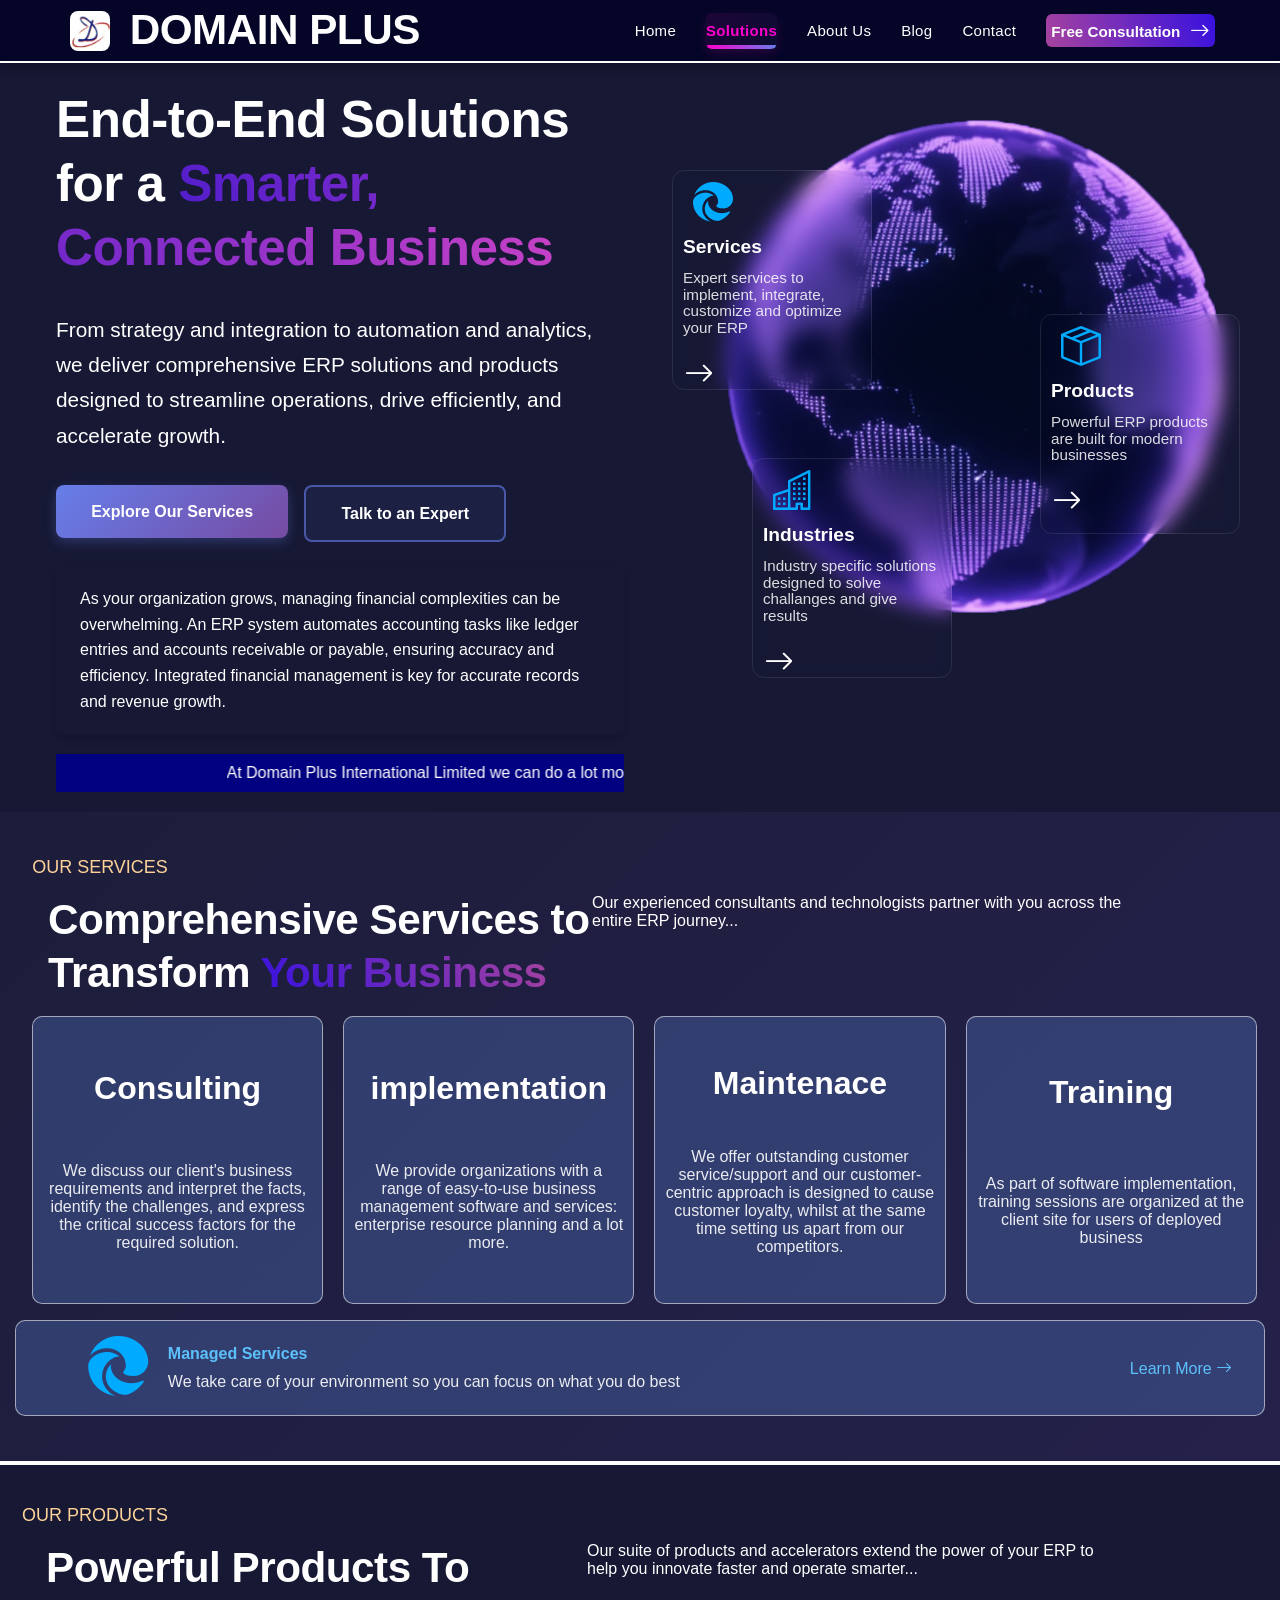
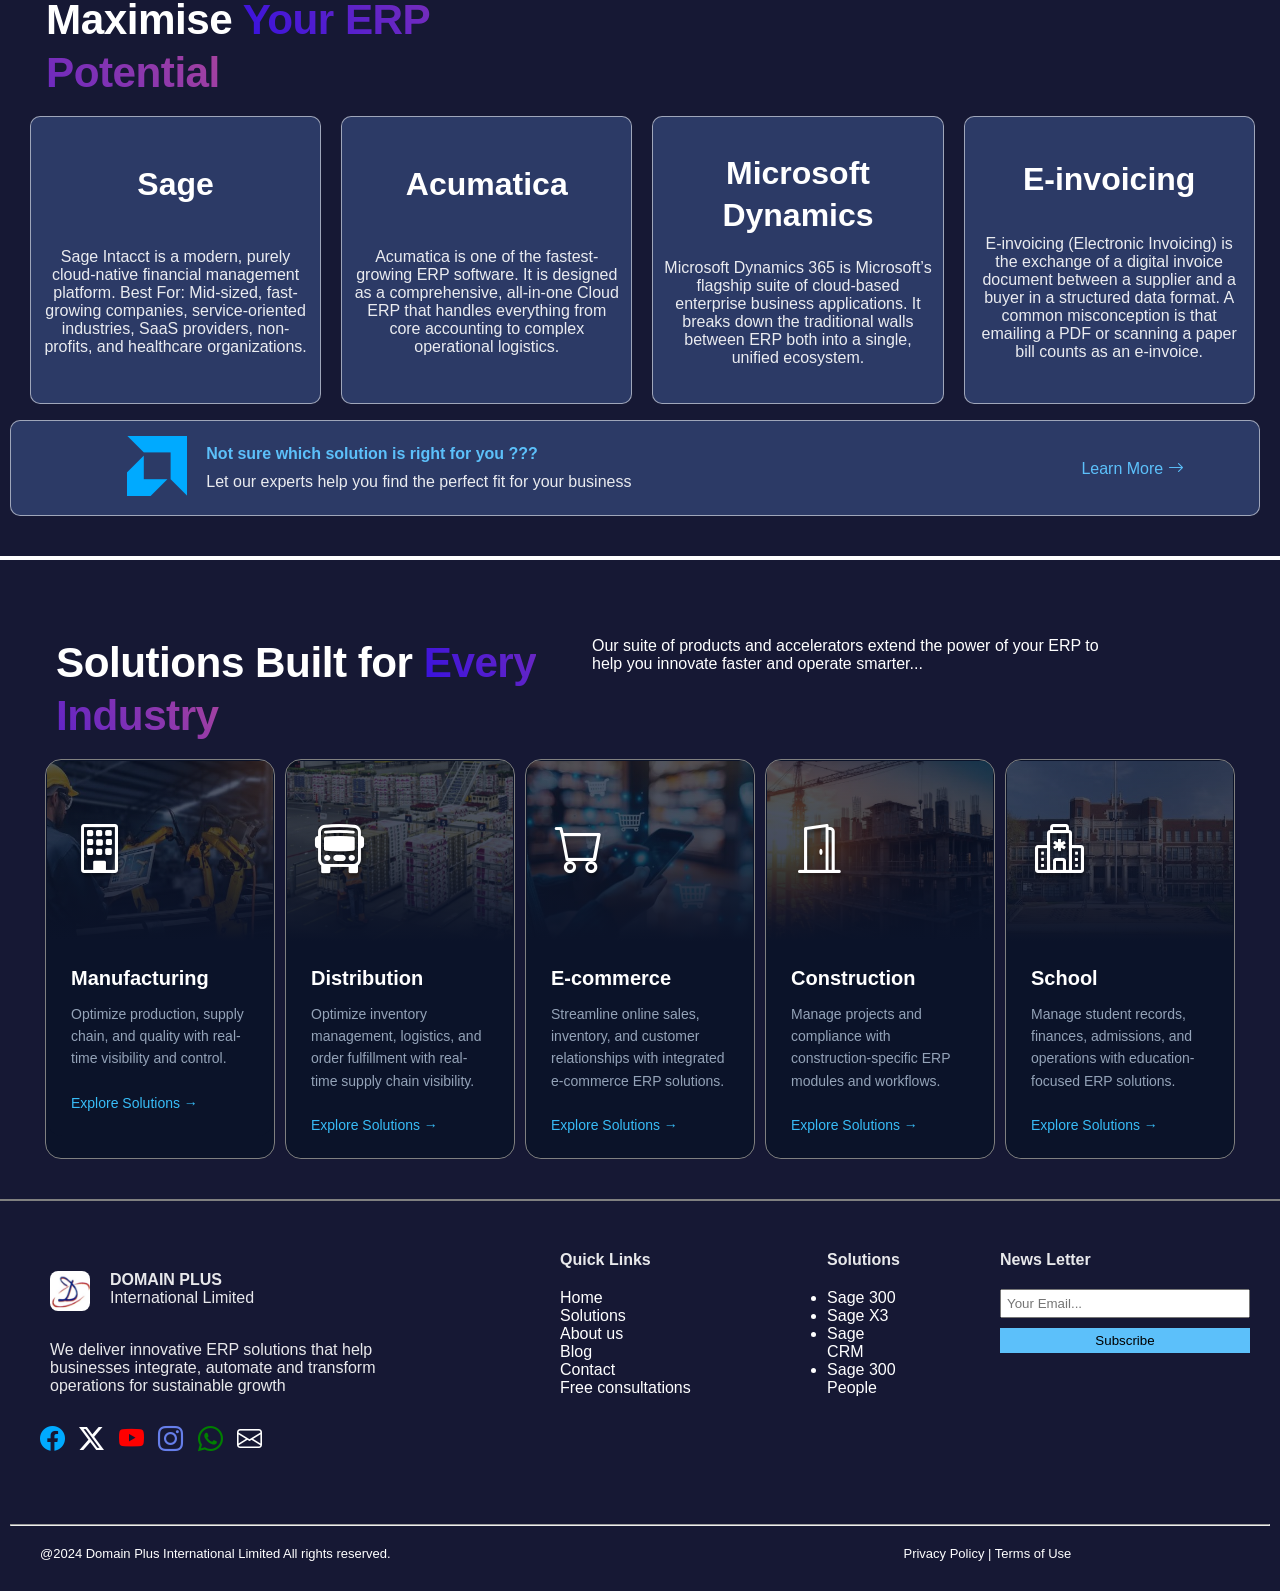
==== index.html @ 9515497d "Add files via upload" ====
<!doctype html>
<html lang="en">
  <head>
    <meta charset="UTF-8" />
    <meta name="viewport" content="width=device-width, initial-scale=1.0" />
    <link rel="stylesheet" href="solution.css" />
    <link
      rel="stylesheet"
      href="https://cdn.jsdelivr.net/npm/bootstrap-icons@1.13.1/font/bootstrap-icons.min.css"
    />
    <title>Solutions</title>
    <svg
      xmlns="http://www.w3.org/2000/svg"
      width="16"
      height="16"
      fill="currentColor"
      class="bi bi-browser-edge"
      viewBox="0 0 16 16"
    >
      <path
        d="M9.482 9.341c-.069.062-.17.153-.17.309 0 .162.107.325.3.456.877.613 2.521.54 2.592.538h.002c.667 0 1.32-.18 1.894-.519A3.84 3.84 0 0 0 16 6.819c.018-1.316-.44-2.218-.666-2.664l-.04-.08C13.963 1.487 11.106 0 8 0A8 8 0 0 0 .473 5.29C1.488 4.048 3.183 3.262 5 3.262c2.83 0 5.01 1.885 5.01 4.797h-.004v.002c0 .338-.168.832-.487 1.244l.006-.006z"
      />
      <path
        d="M.01 7.753a8.14 8.14 0 0 0 .753 3.641 8 8 0 0 0 6.495 4.564 5 5 0 0 1-.785-.377h-.01l-.12-.075a5.5 5.5 0 0 1-1.56-1.463A5.543 5.543 0 0 1 6.81 5.8l.01-.004.025-.012c.208-.098.62-.292 1.167-.285q.194.001.384.033a4 4 0 0 0-.993-.698l-.01-.005C6.348 4.282 5.199 4.263 5 4.263c-2.44 0-4.824 1.634-4.99 3.49m10.263 7.912q.133-.04.265-.084-.153.047-.307.086z"
      />
      <path
        d="M10.228 15.667a5 5 0 0 0 .303-.086l.082-.025a8.02 8.02 0 0 0 4.162-3.3.25.25 0 0 0-.331-.35q-.322.168-.663.294a6.4 6.4 0 0 1-2.243.4c-2.957 0-5.532-2.031-5.532-4.644q.003-.203.046-.399a4.54 4.54 0 0 0-.46 5.898l.003.005c.315.441.707.821 1.158 1.121h.003l.144.09c.877.55 1.721 1.078 3.328.996"
      />
    </svg>
  </head>
  <body>
    <!-- The header and the tabs  -->
    <div class="whole">
      <div class="main-hero">
        <nav class="nav-bar">
          <div class="Domainplus">
            <img
              src="./images/domain-plus.jpg"
              alt="This is our official Logo"
              class="logo"
            />
            <h1 class="company-name">DOMAIN PLUS</h1>
          </div>
          <i class="bi bi-list"></i>
          <div class="Tabs">
            <a href="#index">Home</a>
            <a href="#Solutions" class="active">Solutions</a>
            <a href="#about">About Us</a>
            <a href="#blog">Blog</a>
            <a href="#contact">Contact</a>
            <a href="#consultation"
              ><button class="Free">
                Free Consultation<i class="bi bi-arrow-right icons"></i></button
            ></a>
          </div>
        </nav>

        <!-- The hero section of the website -->

        <div class="hero-section">
          <div class="texts">
            <!-- <p class="Oursol">OUR SOLUTIONS</p> -->
            <h1 class="end">
              End-to-End Solutions for a
              <span class="smart">Smarter, Connected Business</span>
            </h1>
            <p class="parag">
              From strategy and integration to automation and analytics, we
              deliver comprehensive ERP solutions and products designed to
              streamline operations, drive efficiently, and accelerate growth.
            </p>

            <div class="buttonslink">
              <a href="">
                <button class="exploreour">
                  <span>Explore <span class="ser">Our Services</span></span>
                </button></a
              >
              <a href=""><button class="talk">Talk to an Expert</button></a>
            </div>

            <p class="parag1">
              As your organization grows, managing financial complexities can be
              overwhelming. An ERP system automates accounting tasks like ledger
              entries and accounts receivable or payable, ensuring accuracy and
              efficiency. Integrated financial management is key for accurate
              records and revenue growth.
            </p>
            <marquee behavior="" direction="">
              At Domain Plus International Limited we can do a lot more than you
              can Imagine
            </marquee>
          </div>

          <!-- This is other section of the hero section -->
          <div class="image">
            <div class="boxes">
              <!-- The service section -->
              <div class="blur-serve">
                <i class="bi bi-browser-edge"></i>
                <p class="serve">Services</p>
                <p class="serve-text">
                  Expert services to implement, integrate, customize and
                  optimize your ERP
                </p>

                <a href="#service"> <i class="bi bi-arrow-right arrow"></i></a>
              </div>

              <!-- The industry section -->
              <div class="blur-serve blur-indus">
                <i class="bi bi-buildings"></i>
                <p class="serve">Industries</p>
                <p class="serve-text">
                  Industry specific solutions designed to solve challanges and
                  give results
                </p>

                <a href="#"> <i class="bi bi-arrow-right arrow"></i></a>
              </div>
              <!-- The product section -->
              <div class="blur-serve blur-product">
                <i class="bi bi-box-seam"></i>
                <p class="serve">Products</p>
                <p class="serve-text">
                  Powerful ERP products are built for modern businesses
                </p>

                <a href="#"> <i class="bi bi-arrow-right arrow"></i></a>
              </div>
            </div>
            <img src="./images/Globe.png" alt="A Globe" class="imgg" />
          </div>
        </div>
      </div>

      <!-- <hr class="hr" /> -->

      <div class="wholeee">
        <!-- The services section of the website -->
        <div class="services" id="service">
          <p class="ourservices">OUR SERVICES</p>
          <div class="CSwhole">
            <div class="CS">
              <div class="Tyb">
                <h1 class="h1">
                  Comprehensive Services to Transform
                  <span class="buss">Your Business</span>
                </h1>
              </div>
              <div class="Experienced">
                Our experienced consultants and technologists partner with you
                across the entire ERP journey...
              </div>
            </div>
          </div>

          <!-- The card section of the services section -->
          <div class="service-card" id="mservcard">
            <div class="card card-main" id="service-card">
              <h2>Consulting</h2>
              <p>
                We discuss our client's business requirements and interpret the
                facts, identify the challenges, and express the critical success
                factors for the required solution.
                <!--Through our consulting
                services, we bring strategic thinking and actionable solutions
                to your business, focusing on both project-based and long-term
                goals. -->
              </p>
            </div>

            <div class="card card-main" id="service-card1">
              <h2>implementation</h2>
              <p>
                We provide organizations with a range of easy-to-use business
                management software and services: enterprise resource planning
                and a lot more.
              </p>
            </div>

            <div class="card card-main" id="service-card2">
              <h2>Maintenace</h2>
              <p>
                We offer outstanding customer service/support and our
                customer-centric approach is designed to cause customer loyalty,
                whilst at the same time setting us apart from our competitors.
                <!-- Support & maintenance model is flexible and is agreed upon with -->
                <!-- the client, at the time of software implementation. -->
              </p>
            </div>

            <div class="card card-main" id="service-card3">
              <h2>Training</h2>
              <p>
                As part of software implementation, training sessions are
                organized at the client site for users of deployed business
                <!-- solutions. ICT/ business process & related training programmes
                are organized externally at the company's training center. We
                provide intensive training to End Users and System
                Administrators for solution efficiently. -->
              </p>
            </div>
            <!-- <div class="card"></div>
            <div class="card"></div> -->
          </div>
          <div class="card-1">
            <i class="bi bi-browser-edge for-card1"></i>
            <div class="conforcard1">
              <div class="textm">
                <p><b>Managed Services</b></p>
                <p>
                  We take care of your environment so you can focus on what you
                  do best
                </p>
              </div>
              <div class="link">
                <a href="#">Learn More <i class="bi-arrow-right"></i> </a>
              </div>
            </div>
          </div>
        </div>

        <!-- The product section of the website -->
        <div class="services" id="service1">
          <p class="ourservices">OUR PRODUCTS</p>
          <div class="CS-whole">
            <div class="CS">
              <div class="Tyb">
                <h1>
                  Powerful Products To Maximise
                  <span class="buss">Your ERP Potential</span>
                </h1>
              </div>
              <div class="Experienced" id="only">
                Our suite of products and accelerators extend the power of your
                ERP to help you innovate faster and operate smarter...
              </div>
            </div>
          </div>

          <!-- The card section of the services section -->
          <div class="service-card" id="mservcard">
            <div class="card card-main" id="service-card">
              <h2>Sage</h2>
              <p>
                Sage Intacct is a modern, purely cloud-native financial
                management platform.
                <!--It was built from the ground up for the web
                and focuses intensely on deep, best-in-class accounting and
                financial automation. -->
                <span
                  >Best For: Mid-sized, fast-growing companies, service-oriented
                  industries, SaaS providers, non-profits, and healthcare
                  organizations.</span
                >
              </p>
            </div>

            <div class="card card-main" id="service-card1">
              <h2>Acumatica</h2>
              <p>
                Acumatica is one of the fastest-growing ERP software.
                <!--It was
                built from day one as a true cloud-native platform, meaning it
                didn’t have to rewrite legacy, desktop-era code to get onto the
                web. -->
                <span
                  >It is designed as a comprehensive, all-in-one Cloud ERP that
                  handles everything from core accounting to complex operational
                  logistics.</span
                >
              </p>
            </div>

            <div class="card card-main" id="service-card2">
              <h2>Microsoft Dynamics</h2>
              <p>
                Microsoft Dynamics 365 is Microsoft’s flagship suite of
                cloud-based enterprise business applications. It breaks down the
                traditional walls between ERP
                <!-- <span>(Enterprise Resource Planning)</span> and CRM
                <span>(Customer Relationship Management)</span> by combining -->
                both into a single, unified ecosystem.
              </p>
            </div>

            <div class="card card-main" id="service-card3">
              <h2>E-invoicing</h2>
              <p>
                E-invoicing (Electronic Invoicing) is the exchange of a digital
                invoice document between a supplier and a buyer in a structured
                data format. A common misconception is that emailing a PDF or
                scanning a paper bill counts as an e-invoice.
                <!-- <span>
                  Globally, e-invoicing has shifted from a simple B2B
                  convenience to a strict government regulatory standard.</span
                > -->
              </p>
            </div>
            <!-- <div class="card"></div>
          <div class="card"></div> -->
          </div>
          <div class="card-1">
            <i class="bi bi-amd for-card1"></i>
            <div class="conforcard1">
              <div class="textm">
                <p><b>Not sure which solution is right for you ???</b></p>
                <p>
                  Let our experts help you find the perfect fit for your
                  business
                </p>
              </div>
              <div class="link">
                <a href="#">Learn More <i class="bi-arrow-right"></i> </a>
              </div>
            </div>
          </div>
        </div>

        <!--The indusries section-->
        <div class="inn">
          <p class="ourservices">INDUSTRIES WE SERVE</p>
          <div class="CS-whole">
            <div class="CS">
              <div class="Tyb">
                <h1>
                  Solutions Built for
                  <span class="buss">Every Industry</span>
                </h1>
              </div>
              <div class="Experienced">
                Our suite of products and accelerators extend the power of your
                ERP to help you innovate faster and operate smarter...
              </div>
            </div>
          </div>

          <!-- The card section of the services section -->
          <div class="service-card indusst" id="iii">
            <div class="card1">
              <div class="topcard">
                <div class="card-image-wrapper">
                  <img
                    src="./images/manufacture.jpg"
                    alt="Manufacturing"
                    class="card-img"
                  />
                  <div class="gradient-overlay"></div>
                </div>

                <!-- Card Content -->
                <div class="card-content">
                  <div class="icon"><i class="bi bi-building"></i></div>
                  <h3 class="card-title">Manufacturing</h3>
                  <p class="card-text">
                    Optimize production, supply chain, and quality with
                    real-time visibility and control.
                  </p>
                  <a href="#" class="card-link">Explore Solutions &rarr;</a>
                </div>
              </div>

              <div class="topcard">
                <div class="card-image-wrapper">
                  <img
                    src="./images/Wholesale industry.jpg"
                    alt="whole sale and Distribution"
                    class="card-img"
                  />
                  <div class="gradient-overlay"></div>
                </div>

                <!-- Card Content -->
                <div class="card-content">
                  <div class="icon"><i class="bi bi-bus-front"></i></div>
                  <h3 class="card-title">Distribution</h3>
                  <p class="card-text">
                    Optimize inventory management, logistics, and order
                    fulfillment with real-time supply chain visibility.
                  </p>
                  <a href="#" class="card-link">Explore Solutions &rarr;</a>
                </div>
              </div>

              <div class="topcard">
                <div class="card-image-wrapper">
                  <img
                    src="./images/retail and e commerce.jpg"
                    alt="E-commerce"
                    class="card-img"
                  />
                  <div class="gradient-overlay"></div>
                </div>

                <!-- Card Content -->
                <div class="card-content">
                  <div class="icon"><i class="bi bi-cart"></i></div>
                  <h3 class="card-title">E-commerce</h3>
                  <p class="card-text">
                    Streamline online sales, inventory, and customer
                    relationships with integrated e-commerce ERP solutions.
                  </p>
                  <a href="#" class="card-link">Explore Solutions &rarr;</a>
                </div>
              </div>

              <div class="topcard">
                <div class="card-image-wrapper">
                  <img
                    src="./images/construction industry.jpg"
                    alt="Construction"
                    class="card-img"
                  />
                  <div class="gradient-overlay"></div>
                </div>

                <!-- Card Content -->
                <div class="card-content">
                  <div class="icon"><i class="bi bi-door-open"></i></div>
                  <h3 class="card-title">Construction</h3>
                  <p class="card-text">
                    Manage projects and compliance with construction-specific
                    ERP modules and workflows.
                  </p>
                  <a href="#" class="card-link">Explore Solutions &rarr;</a>
                </div>
              </div>

              <div class="topcard">
                <div class="card-image-wrapper">
                  <img
                    src="./images/high school company.jpg"
                    alt="Manufacturing"
                    class="card-img"
                  />
                  <div class="gradient-overlay"></div>
                </div>

                <!-- Card Content -->
                <div class="card-content">
                  <div class="icon"><i class="bi bi-hospital"></i></div>
                  <h3 class="card-title">School</h3>
                  <p class="card-text">
                    Manage student records, finances, admissions, and operations
                    with education-focused ERP solutions.
                  </p>
                  <a href="#" class="card-link">Explore Solutions &rarr;</a>
                </div>
              </div>

              <!-- <div class="topcard">
                <div class="card-image-wrapper">
                  <img
                    src="https://images.unsplash.com/photo-1581091226825-a6a2a5aee158?auto=format&fit=crop&w=600&q=80"
                    alt="Manufacturing"
                    class="card-img"
                  />
                  <div class="gradient-overlay"></div>
                </div>

                <!-Card Content -->
              <!--<div class="card-content">
                  <div class="icon">🏭</div>
                  <h3 class="card-title">Manufacturing</h3>
                  <p class="card-text">
                    Optimize production, supply chain, and quality with
                    real-time visibility and control.
                  </p>
                  <a href="#" class="card-link">Explore Solutions &rarr;</a>
                </div>
              </div> -->
            </div>
          </div>
        </div>
      </div>

      <!-- This is the footer section of the website -->

      <div class="full">
        <div class="footer">
          <div class="footerwhole">
            <div class="foot1">
              <div class="forlo">
                <img
                  src="./images/domain-plus.jpg"
                  alt="This is our official Logo"
                  class="logo"
                />
                <div class="fi">
                  <p><b>DOMAIN PLUS</b></p>
                  <p>International Limited</p>
                </div>
              </div>

              <p class="fotext">
                We deliver innovative ERP solutions that help businesses
                integrate, automate and transform operations for sustainable
                growth
              </p>
              <div class="social-logo">
                <i class="bi bi-facebook foicon"></i>
                <i class="bi bi-twitter-x foicon"></i>
                <i class="bi bi-youtube foicon"></i>
                <i class="bi bi-instagram foicon"></i>
                <i class="bi bi-whatsapp foicon"></i>
                <i class="bi bi-envelope foicon"></i>
              </div>
            </div>
          </div>
          <div class="foot2">
            <p><b>Quick Links</b></p>
            <div class="lists">
              <a href="#Home"> Home</a>
              <a href="#Solutions">Solutions</a>
              <a href="#About-us">About us</a>
              <a href="#Blog">Blog</a>
              <a href="#contact">Contact</a>
              <a href="#Free consultations" class="lastfree"
                >Free consultations</a
              >
            </div>
          </div>
          <div class="foot3">
            <p><b>Solutions</b></p>
            <ul>
              <li>Sage 300</li>
              <li>Sage X3</li>
              <li>Sage CRM</li>
              <li>Sage 300 People</li>
            </ul>
          </div>
          <div class="foot4">
            <p><b>News Letter</b></p>
            <div class="plac">
              <input type="text" placeholder="Your Email..." />
              <button type="submit">Subscribe</button>
            </div>
          </div>
        </div>
        <hr class="hr" />

        <div class="lastly">
          <div class="copyright">
            @2024 Domain Plus International Limited All rights reserved.
          </div>
          <div class="Policy">Privacy Policy | Terms of Use</div>
        </div>
      </div>
    </div>
  </body>
  <script src="solution.js" defer></script>
</html>
---- solution.css ----
* {
  margin: 0;
  padding: 0;
  box-sizing: border-box;
  font-family: "Poppins", sans-serif;
}

html,
body {
  max-width: 100%;
  background-color: #161834;
  color: white;
  overflow-x: hidden;
}

:root {
  --primary: #667eea;
  --primary-dark: #764ba2;
  --secondary: #ff00cc;
  --secondary-dark: #cc00aa;
  --accent: #ffd700;
  --dark-blue: #0a2f42;
  --light-gray: #f5f5f5;
  --white: #ffffff;
  --text-dark: #333333;
  --text-light: #666666;
  --border-light: #e0e0e0;
  --shadow-sm: 0 2px 8px rgba(0, 0, 0, 0.1);
  --shadow-md: 0 5px 15px rgba(0, 0, 0, 0.15);
  --shadow-lg: 0 10px 30px rgba(0, 0, 0, 0.2);
  --transition: all 3s cubic-bezier(0.4, 0, 0.2, 1);
}

h1 {
  font-size: clamp(1.8rem, 3.3vw, 3rem);
  line-height: 1.25;
  font-weight: 700;
  color: white;
  letter-spacing: -0.5px;
}

h2 {
  font-size: clamp(1.4rem, 3vw, 2rem);
  line-height: 1.3;
  font-weight: 700;
  color: white;
}

h3 {
  font-size: clamp(1.1rem, 2.5vw, 1.5rem);
  line-height: 1.3;
  font-weight: 600;
  color: white;
}

p {
  /* line-height: 1.6; */
  color: rgba(255, 255, 255, 0.9);
}

.whole {
  display: flex;
  /* flex-wrap: wrap; */
  flex-direction: column;
  justify-content: center;
  width: 100%;
  position: relative;
  margin: 0;
  padding: 0;
  overflow-x: hidden;
}
.main-hero {
  display: flex;
  justify-content: center;
  width: 100%;
}

.nav-bar {
  height: clamp(50px, 7vh, 80px);
  width: 100%;
  display: flex;
  align-items: center;
  gap: 200px;
  justify-content: center;
  padding: clamp(8px, 1.5vh, 14px) clamp(15px, 4vw, 40px);
  top: 0;
  margin: 0 auto;
  position: fixed;
  background-color: #040527;
  color: white;
  border-bottom: 2px white solid;
  z-index: 99;
  box-shadow: 0 2px 12px rgba(0, 0, 0, 0.3);
}
.logo {
  width: 2.5em;
  height: 2.5em;
  display: flex;
  align-items: center;
  gap: clamp(10px, 2.2vw, 18px);
  flex-shrink: 0;
  margin-right: 20px;
  margin-left: 20px;
  border-radius: 20%;
}

.Domainplus {
  display: flex;
  align-items: center;
  /* gap: clamp(10px, 2.2vw, 18px); */
  flex-shrink: 0;
}

.Tabs {
  display: flex;
  align-items: center;
  flex-wrap: wrap;
}

.Tabs a {
  color: white;
  text-decoration: none;
  margin: 0 15px;
  gap: 1px;
  font-size: clamp(12px, 2vw, 15px);
  font-weight: 500;
  /* padding: clamp(6px, 1.2vh, 9px) clamp(10px, 1.8vw, 16px); */
  border-radius: 6px;
  white-space: nowrap;
  position: relative;
  overflow: hidden;
  text-decoration: none;
  letter-spacing: 0.3px;
  display: inline-flex;
  align-items: center;
  justify-content: center;
  min-height: 36px;
  transition: all 0.3s ease;
}

.Tabs a::before {
  content: "";
  position: absolute;
  left: 0;
  bottom: 0;
  width: 0;
  height: 3px;
  background: linear-gradient(90deg, var(--primary), var(--secondary));
  transition: width 0.3s cubic-bezier(0.4, 0, 0.2, 1);
  border-radius: 2px;
}

.Tabs a:hover {
  color: var(--primary);
  background: linear-gradient(
    135deg,
    rgba(102, 126, 234, 0.08),
    rgba(255, 0, 204, 0.04)
  );
  transform: translateY(-3px);
  box-shadow: 0 4px 12px rgba(102, 126, 234, 0.12);
}

.Tabs a:hover::before {
  width: 100%;
}

.Tabs a:active {
  transform: translateY(0);
}

.Tabs a.active {
  color: var(--secondary);
  background: linear-gradient(
    135deg,
    rgba(255, 0, 204, 0.1),
    rgba(102, 126, 234, 0.06)
  );
  font-weight: 700;
  box-shadow: 0 4px 12px rgba(255, 0, 204, 0.15);
}

.Tabs a.active::before {
  width: 100%;
  height: 4px;
  background: linear-gradient(90deg, var(--secondary), var(--primary));
}

.boxes {
  position: absolute;
  top: 180px;
  left: 0;
  z-index: 2;
}
.blur-serve {
  position: absolute;
  width: 200px;
  height: 220px;
  background-color: rgba(255, 255, 255, 0);
  backdrop-filter: blur(10px);
  -webkit-backdrop-filter: blur(10px);
  border: 1px solid rgba(255, 255, 255, 0.1);
  border-radius: 12px;
  padding: 10px;
  text-align: left;
  display: flex;
  flex-direction: column;
  top: -5em;
}
.blur-serve:hover {
  background: rgba(255, 255, 255, 0.08);
  border-color: rgba(102, 126, 234, 0.4);
  box-shadow: 0 12px 40px rgba(102, 126, 234, 0.2);
  transform: translateY(-4px);
}

.blur-indus {
  top: 13em;
  left: 5em;
}

.blur-product {
  left: 23em;
  top: 4em;
}

.bi {
  color: rgb(0, 170, 255);
  font-size: clamp(1.5rem, 4vw, 2.5rem);
  margin-left: 10px;
  transition: all 0.3s ease;
}

.bi:hover {
  color: #00aaff;
  transform: scale(1.1);
}

.wholeee {
  display: flex;
  flex-direction: column;
  justify-content: center;
  /* width: 50%; */
}
.arrow {
  color: white;
  font-size: 30px;
  position: relative;
  top: 20px;
  margin-left: 1px;
  /* border: 2px white solid; */
}

.serve {
  margin-top: 10px;
  font-weight: bolder;
  font-size: clamp(1rem, 2vw, 1.2rem);
  color: white;
}

.serve-text {
  font-size: clamp(0.85rem, 1.5vw, 0.95rem);
  margin-top: 0.75rem;
  line-height: 1.1;
  color: rgba(255, 255, 255, 0.85);
}

img {
  max-width: 100%;
  height: auto;
}
.Free {
  background: linear-gradient(250deg, #3711df, #a7439e);
  padding: 5px;
  border-radius: 6px;
  color: white;
  font-weight: 600;
  border: none;
  height: auto;
  font-size: clamp(0.85rem, 1.5vw, 0.95rem);
  transition: all 0.3s ease;
  cursor: pointer;
}
.icons {
  color: white;
  font-size: 20px;
  margin-top: 10px;
}

.hero-section {
  display: flex;
  justify-content: center;
  height: auto;
  margin-top: 50px;
  /* width: 100%; */
  gap: 2rem;
}

marquee {
  margin-top: 20px;
  background-color: navy;
  padding: 10px;
}
.texts {
  margin-top: 0.1em;
  margin-left: 2em;
  /* border: 2px white solid; */
  width: 100%;
  height: auto;
  padding: 1rem;
  max-width: 600px;
  /* font-size: clamp(0.2em, 50px, 1em); */
}

.Oursol {
  color: rgb(0, 157, 255);
  font-size: 0.9em;
  font-family: Arial, Helvetica, sans-serif;
}

.end {
  color: white;
  width: 100%;
  font-size: clamp(1.8rem, 5vw, 3.2rem);
  height: auto;
  /* border: 2px white solid; */
}

.CS-whole {
  display: flex;
  /* width: 100%; */
}

.smart {
  background: linear-gradient(50deg, #511dcb, #c842c6);
  -webkit-background-clip: text;
  background-clip: text;
  -webkit-text-fill-color: transparent;
  color: transparent;
}
.parag {
  color: white;
  margin-top: 2rem;
  width: 100%;
  font-size: clamp(1rem, 2vw, 1.3rem);
  line-height: 1.7;
  font-weight: 400;
}

.image {
  display: flex;
  flex-direction: column;
  width: 100%;
  max-width: 600px;
  position: relative;
  align-items: center;
}
.parag1 {
  /* background-color: rgba(245, 235, 168, 0.813); */
  color: rgb(255, 255, 255);
  margin-top: 1.5rem;
  width: 100%;
  font-size: clamp(0.9rem, 2vw, 1rem);
  padding: 1.25rem 1.5rem;
  border-radius: 8px;
  line-height: 1.6;
  font-weight: 500;
  box-shadow: 0 4px 12px rgba(0, 0, 0, 0.1);
}

.exploreour {
  padding: clamp(0.8rem, 2vw, 1.1rem) clamp(1.5rem, 4vw, 2.2rem);
  background: linear-gradient(135deg, #667eea, #764ba2);
  color: white;
  border: none;
  border-radius: 8px;
  font-size: clamp(0.9rem, 2vw, 1rem);
  font-weight: 600;
  white-space: nowrap;
  cursor: pointer;
  transition: all 0.3s cubic-bezier(0.4, 0, 0.2, 1);
  box-shadow: 0 4px 12px rgba(102, 126, 234, 0.3);
}

.exploreour:hover {
  transform: translateY(-3px);
  box-shadow: 0 8px 24px rgba(102, 126, 234, 0.45);
}

.exploreour:active {
  transform: translateY(-1px);
}

.talk {
  color: white;
  border: 2px solid rgba(102, 126, 234, 0.6);
  border-radius: 8px;
  padding: clamp(0.8rem, 2vw, 1.1rem) clamp(1.5rem, 4vw, 2.2rem);
  font-size: clamp(0.9rem, 2vw, 1rem);
  font-weight: 600;
  background: rgba(102, 126, 234, 0.08);
  white-space: nowrap;
  cursor: pointer;
  transition: all 0.3s cubic-bezier(0.4, 0, 0.2, 1);
}

.talk:hover {
  background: rgba(102, 126, 234, 0.15);
  border-color: rgba(102, 126, 234, 0.9);
  transform: translateY(-3px);
  box-shadow: 0 4px 12px rgba(102, 126, 234, 0.2);
}

.talk:active {
  transform: translateY(-1px);
}

.buttonslink {
  margin-top: 2rem;
  display: flex;
  gap: 1rem;
  flex-wrap: wrap;
  width: 100%;
}

/* .hr {
  /* border: 2px white solid; */
/* margin-top: -2em*/
*/
/* Our services */
.services {
  margin-left: 0;
  height: auto;
  width: 100%;
  padding: 2rem 1rem;
}

#service {
  border-top: none;
  background: linear-gradient(
    135deg,
    rgba(30, 30, 60, 0.8),
    rgba(40, 35, 80, 0.8)
  );
  height: auto;
  width: 100%;
  background-size: cover;
  background-position: center;
  display: flex;
  flex-direction: column;
  justify-content: center;
  align-items: center;
  padding: clamp(2rem, 5vh, 3rem) clamp(1rem, 4vw, 2rem);
  overflow: hidden;
  margin-top: 0;
}
.bi-list {
  display: none;
  font-size: 1.5rem;
  cursor: pointer;
  color: white;
}

.bi-list.active {
  color: var(--secondary);
}

@media (max-width: 768px) {
  .bi-list {
    display: block;
  }

  .Tabs {
    position: absolute;
    top: 100%;
    left: 0;
    right: 0;
    flex-direction: column;
    background-color: #040527;
    border-bottom: 2px white solid;
    max-height: 0;
    overflow: hidden;
    transition: max-height 0.3s ease;
    align-items: flex-start;
    padding: 0;
    gap: 0;
    width: 100%;
  }

  .Tabs.active {
    max-height: 400px;
    padding: 1rem;
  }

  .Tabs a {
    width: 100%;
    padding: 0.75rem 1rem;
    margin: 0;
    border-radius: 4px;
  }
}

#service1 {
  border-top: 4px white solid;
  height: auto;
  display: flex;
  flex-direction: column;
  background-color: #161834;
  padding: clamp(20px, 5vh, 40px);
  overflow: hidden;
  margin-left: -10px;
  justify-content: center;
  align-items: center;
}
.ourservices {
  margin-left: -60em;
  font-size: large;
  color: rgb(253, 210, 153);
  /* width: 100%; */
}
/* .CS-whole {
  display: flex;
  flex-direction: column;
  justify-content: center;
  margin-left: 10em;
} */
.CS {
  display: flex;
  /* width: 100%; */
  margin: 1em;
}
.Tyb {
  width: 100%;
  h1 {
    width: 100%;
  }
}
.Experienced {
  margin-right: 6em;
  width: 100%;
}

.buss {
  background: linear-gradient(50deg, #3711df, #a7439e);
  -webkit-background-clip: text;
  background-clip: text;
  -webkit-text-fill-color: transparent;
  color: transparent;
}
#service-card {
  display: flex;
  flex-direction: column;
  justify-content: space-around;
  text-align: left;
  padding: 10px;
  gap: -400px;
  /* background: linear-gradient(
    rgba(24, 95, 181, 0.263)
  ); /* url("./images/consultation.jpg");*/
  object-fit: cover;
}

.card p:hover {
  padding-top: 10px;
  cursor: pointer;
}

#service-card1 {
  display: flex;
  flex-direction: column;
  justify-content: space-around;
  text-align: left;
  padding: 10px;
  gap: -400px;
  /* background: linear-gradient( */
  /*rgba(181, 24, 168, 0.263)
  );  url("./images/consultation.jpg");*/
  object-fit: cover;
}

#service-card2 {
  display: flex;
  flex-direction: column;
  justify-content: space-around;
  text-align: left;
  padding: 10px;
  gap: -400px;
  /* background: linear-gradient( */
  /* rgba(220, 172, 14, 0.263) */
  /* ); url("./images/consultation.jpg"); */
  object-fit: cover;
}

#service-card3 {
  display: flex;
  flex-direction: column;
  justify-content: space-around;
  text-align: left;
  padding: 10px;
  gap: -400px;
  /* background: linear-gradient(
    rgba(24, 181, 126, 0.263)
  ); url("./images/consultation.jpg"); */
  object-fit: cover;
}

.con-img {
  height: 150px;
  width: 200px;
  justify-content: center;
}

#service-card p {
  margin-top: -30px;
  text-align: center;
}

#service-card h2 {
  text-align: center;
}

#service-card1 p {
  margin-top: -30px;
  text-align: center;
}

#service-card1 h2 {
  text-align: center;
}

#service-card2 p {
  margin-top: -30px;
  text-align: center;
}

#service-card2 h2 {
  text-align: center;
}

#service-card3 p {
  margin-top: -30px;
  text-align: center;
}

#service-card3 h2 {
  text-align: center;
}
.service-card {
  justify-content: center;
  display: flex;
  gap: 20px;
  margin: 0 auto;
}

.card {
  height: 18em;
  width: 12em;
  background-color: rgba(76, 108, 177, 0.409);
  border-radius: 10px;
  border: 1px rgba(255, 255, 255, 0.548) solid;
}

.card:hover {
  /* border: 2px yellowgreen solid; */
}
.card-main {
  height: 18em;
  width: 18.2em;
}

.card-1 {
  height: 6em;
  width: 1250px;
  background-color: rgba(76, 108, 177, 0.409);
  border-radius: 10px;
  border: 1px rgba(255, 255, 255, 0.548) solid;
  margin-top: 1em;
  display: flex;
  justify-content: center;
  align-items: center;
}

.for-card1 {
  font-size: 60px;
  margin-left: 40px;
}

.conforcard1 {
  display: flex;
}

.link {
  display: flex;
  justify-content: right;
  margin-left: 450px;
}

.link a {
  text-decoration: none;
  color: #5cc0fa;
  margin-top: 15px;
}

.textm p b {
  color: #5cc0fa;
}

.textm {
  display: flex;
  flex-direction: column;
  gap: 10px;
  margin-left: 20px;
}

.pcard {
  height: 18em;
  width: 14.5em;
  background-color: rgba(76, 108, 177, 0.409);
  border-radius: 10px;
  border: 1px rgba(255, 255, 255, 0.548) solid;
}

.footerwhole {
  display: flex;
  justify-content: space-between;
  margin-left: -20px;
}
.full {
  display: flex;
  flex-direction: column;
  justify-content: center;
  margin: 0 auto;
  width: auto;
  height: auto;
  border-top: 2px solid gray;
  padding: 0 10px;
}

.foot2 a {
  display: flex;
  flex-direction: column;
  text-decoration: none;
  color: white;
}

.footer {
  gap: 100px;
  display: flex;
  justify-content: space-around;
  padding: 50px 20px;
  height: auto;
  /* width: 100%; */

  /* margin-top: 5em; */
}

.foot2 {
  display: flex;
  flex-direction: column;
  gap: 20px;
  width: 100%;
  margin-left: -10px;
}

.foot3 {
  display: flex;
  flex-direction: column;
  gap: 20px;
}

.foot4 {
  display: flex;
  flex-direction: column;
  gap: 20px;
}
.lastly {
  display: flex;
  justify-content: space-evenly;
  gap: 500px;
  /* justify-self: center; */
  font-size: small;
  margin-top: -10px;
  padding: 30px;
}

.indusst {
  display: flex;
  flex-direction: column;

  .bi {
    font-size: 70px;
    text-shadow: 2px 4px 5px rgba(0, 0, 0, 0.4);
  }
}

/* .topcard {
  height: 50vh;
  width: 12em;
  background-color: rgba(76, 108, 177, 0.409);
  border-radius: 10px;
  border: 1px rgba(255, 255, 255, 0.548) solid;
} */

.topcard {
  position: relative;
  width: 230px;
  height: 400px;
  border-radius: 16px;
  background-color: #0b1329;
  overflow: hidden;
  transition:
    transform 0.3s ease,
    box-shadow 0.3s ease;
  padding: 1px;
  border: 1px gray solid;
}

.topcard:hover {
  transform: translateY(-5px);
  box-shadow:
    0 20px 40px rgba(0, 0, 0, 0.5),
    0 0 30px rgba(99, 102, 241, 0.15);
  /* background-image: linear-gradient(
    135deg,
    rgba(99, 102, 241, 0.8) 0%,
    rgba(168, 85, 247, 0.4) 50%,
    transparent 100%
  ); */
}

.card-image-wrapper {
  position: relative;
  width: 100%;
  height: 180px;
}

.card-img {
  width: 100%;
  height: 100%;
  object-fit: cover;
  opacity: 0.3;
  /* mix-blend-mode: luminosity; */
}

.gradient-overlay {
  position: absolute;
  top: 0;
  left: 0;
  width: 100%;
  height: 100%;
  background: linear-gradient(
    to bottom,
    rgba(11, 19, 41, 0) 0%,
    rgba(11, 19, 41, 0.2) 50%,
    #0b1329 100%
  );
}

.card-content {
  padding: 24px;
  background-color: #0b1329;
  border-bottom-left-radius: 15px;
  border-bottom-right-radius: 15px;
}

.icon {
  position: absolute;
  top: 50px;
  left: 10px;
  transform: scale(0.7);
}

.bi-building {
  color: white;
}
.bi-bus-front {
  color: white;
}
.bi-cart {
  color: white;
}
.bi-door-open {
  color: white;
}
.bi-door {
  color: white;
}
.bi-hospital {
  color: white;
}

.card-title {
  color: #ffffff;
  font-size: 20px;
  font-weight: 600;
  margin: 0 0 12px 0;
}

.card-text {
  color: #94a3b8;
  font-size: 14px;
  line-height: 1.6;
  margin: 0 0 24px 0;
}

.card-link {
  color: #38bdf8;
  text-decoration: none;
  font-size: 14px;
  font-weight: 500;
  transition: color 0.2s;
}

.card-link:hover {
  color: #818cf8;
}
.card1 {
  display: grid;
  grid-template-columns: repeat(5, 1fr);
  gap: 10px;
}

.inn {
  border-top: 4px white solid;
  height: auto;
  display: flex;
  flex-direction: column;
  justify-content: center;
  background-color: #161834;
  padding: clamp(20px, 5vh, 40px);
  overflow: hidden;
}

.forlo {
  display: flex;
}

.fi {
  display: flex;
  flex-direction: column;
}

.fotext {
  width: 400px;
  margin-left: 20px;
}

.foicon {
  font-size: 25px;
}
.foot1 {
  display: flex;
  flex-direction: column;
  gap: 30px;
  padding: 20px;
}

.bi-twitter-x {
  color: white;
}
.bi-youtube {
  color: red;
}
.bi-instagram {
  color: var(--primary);
}
.bi-whatsapp {
  color: green;
}
.bi-envelope {
  color: white;
}
.plac {
  display: flex;
  flex-direction: column;
  gap: 10px;

  input {
    padding: 5px;
    width: 250px;
  }
  button {
    padding: 5px;
    width: 250px;
    background-color: #5cc0fa;
    border: none;
  }

  button:hover {
    cursor: pointer;
  }
}

@media screen and (max-width: 1200px) {
  .nav-bar {
    .Tabs a {
      margin-left: -1px;
    }
  }
  .services {
    p.ourservices {
      margin-left: -55em;
    }
    .CS-whole {
      display: flex;
    }
    .h1 {
      margin-left: -22px;
    }
    .Experienced {
      margin-right: -40px;
    }
    .service-card {
      display: flex;
      gap: 10px;
      width: 100%;
    }
    .card-main {
      height: 20em;
      width: 17.2em;
    }
    .card-1 {
      width: 100%;

      a {
        margin-left: -200px;
      }
    }
  }
  #service1 {
    .CS-whole {
      h1 {
        width: 70%;
      }
      .Experienced {
        width: 50%;
        margin-left: -12em;
      }
    }
  }
  .wholeee {
    .inn {
      #iii {
        .topcard {
          width: 350px;
        }
      }
    }
  }
}

@media screen and (max-width: 1024px) {
  .nav-bar {
    .Domainplus {
      margin-left: -20px;
    }
    .company-name {
      font-size: 25px;
    }
    .Tabs a {
      margin-left: -10px;
      padding-right: 1px;
    }
  }
  .hero-section {
    .texts {
      .end {
        font-size: 48px;
      }
      .parag {
        font-size: 20px;
        margin-top: 130px;
      }
      .exploreour {
        span {
          font-size: 17px;
          .ser {
            display: none;
          }
        }
      }
      .talk {
        font-size: 14px;
      }
    }
    .image {
      .blur-serve {
        top: -10em;
      }
      .blur-product {
        left: 16em;
        top: 4em;
      }
      .blur-indus {
        top: 11em;
        left: -1px;
      }
    }
  }
  .wholeee {
    .services {
      .ourservices {
        margin-left: -45em;
      }
      .service-card {
        #service-card2 {
          h2 {
            span {
              display: none;
            }
          }
        }
      }
      .card-1 {
        a {
          margin-right: 40px;
          margin-top: 1.4em;
        }
      }
    }
    #service1 {
      #service-card {
        span {
          display: none;
        }
      }
      #service-card1 {
        span {
          display: none;
        }
      }
      #service-card2 {
        span {
          display: none;
        }
      }
      #service-card3 {
        span {
          display: none;
        }
      }
    }
    .inn {
      #iii {
        .topcard {
          width: 310px;
        }
      }
    }
  }
  .footer {
    height: auto;
    .foot2 {
      margin-left: -9em;
    }

    .foot3 {
      margin-left: -60em;
    }

    .foot4 {
      margin-left: -80px;
    }
  }
}
.lastly {
  .copyright {
    width: 54%;
  }
  .Policy {
    width: 50%;
  }
}

@media screen and (max-width: 768px) {
  .nav-bar {
    .Tabs {
      margin-left: -70px;
    }
    .Free {
      display: none;
    }
  }
  .hero-section {
    .texts {
      margin-left: 15px;
      .end {
        font-size: 30px;
      }
      .parag {
        margin-top: 10px;
      }
      .parag1 {
        width: 172%;
      }
      .exploreour {
        width: 400px;
      }
      .talk {
        font-size: 9.7px;
        display: none;
      }
    }
    .image {
      .imgg {
        height: 300px;
        width: 400px;
        margin-top: 10px;
      }
      .boxes {
        .blur-serve {
          width: 130px;
          height: 130px;

          .serve-text {
            display: none;
          }
        }
        .blur-indus {
          top: 10px;
        }

        .blur-product {
          left: 10em;
          top: 10px;
        }
      }
    }
  }
  .wholeee {
    .services {
      .ourservices {
        margin-left: -32em;
      }
      .service-card {
        width: 100%;
        display: grid;
        grid-template-columns: 1fr 2fr;

        .card {
          height: 18em;
          width: 22em;
        }
      }
      .card-1 {
        display: none;
      }
    }
    .inn {
      .CS-whole {
        .CS {
          .Experienced {
            margin: 0;
          }
        }
      }
      #iii {
        .topcard {
          width: 230px;
        }
      }
    }
  }

  .full {
    position: relative;
    .footer {
      display: flexbox;
      height: 22em;
      .foot4 {
        position: absolute;
        margin: 0;
        top: 220px;
        left: 20px;
        /* transform: scale(0.9); */
      }
      .footerwhole {
        .foot1 {
          margin-left: -10px;
          padding: 10px;
        }
      }
      .foot2 {
        margin: 0px;
        position: absolute;
        left: 390px;
      }
      .foot3 {
        margin-right: 20px;
        margin-left: auto;
      }
    }
    .lastly {
      margin: 0;
      gap: 10px;
      display: grid;
      .copyright {
        width: 100%;
        margin: 0px;
      }
      .Policy {
        display: flex;
        justify-self: center;
      }
    }
  }
}

@media screen and (max-width: 600px) {
  .nav-bar {
    .Tabs {
      display: grid;
      gap: -20px;
      margin-top: 15em;
      background-color: #040527;
      width: 100%;
      padding: auto;
    }
    .Tabs {
      display: none;
    }
    .Tabs a.active {
      color: white;
      width: 80%;
      margin-left: 9px;
      font-weight: 300;
      background-color: #000000;
      box-shadow: 0 4px 12px rgba(0, 0, 0, 100);
    }
    .Tabs a.active::before {
      display: none;
    }
    .Domainplus {
      margin-left: -20em;
    }
    .bi-list {
      margin-right: -10em;
      color: white;
      display: inline-block;
    }
  }
  .hero-section {
    .texts {
      .parag {
        font-size: 15px;
        width: 70%;
      }
      .exploreour {
        margin-top: -10em;
      }
      .parag1 {
        width: 95%;
      }
    }
    .image {
      .imgg {
        display: none;
      }
      .boxes {
        .blur-indus {
          margin-top: -2em;
        }
        .blur-product {
          margin-left: -10em;
          margin-top: 6.5em;
        }
      }
    }
  }
  .services {
    display: grid;
    .ourservices {
      display: none;
      margin-left: 100rem;
    }
    .service-card {
      width: 100%;
      display: grid;
      grid-template-columns: fr auto;

      .card {
        height: 8em;
        width: 2em;
      }
    }
    .CSwhole {
      .CS {
        text-align: center;
        .Experienced {
          display: none;
        }
      }
    }
    #mservcard {
      display: flex;
      flex-direction: column;
      justify-content: center;

      .card-main {
        height: 200px;
        width: 100%;
        padding: 0px;
      }
    }
  }
  #only {
    display: none;
  }
  .Tyb {
    text-align: center;
    width: 100%;
    display: flex;
    justify-content: center;
  }

  .wholeee {
    .inn {
      .CS-whole {
        .CS {
          .Experienced {
            display: none;
          }
        }
      }
      #iii {
        .card1 {
          .topcard {
            width: 11em;
            height: 10em;
          }
        }
      }
    }
  }
  .full {
    .footer {
      display: flex;
      gap: 1px;
      justify-content: space-around;
      .footerwhole {
        .foot1 {
          .fotext {
            width: 50%;
          }
        }
      }
      .foot2 {
        margin: 0;
        left: 300px;
      }
      .foot3 {
        margin-right: 10px;
      }
      .foot4 {
        position: absolute;
        left: 20px;
        top: 240px;
      }
    }
  }
}

@media only screen and (max-width: 480px) {
  .nav-bar {
    height: clamp(50px, 7vh, 80px);
    width: 100vw;
    display: flex;
    align-items: center;
    gap: 0;
    justify-content: space-between;
    padding: 0;
    top: 0;
    left: 0;
    margin: 0;
    position: fixed;
    background-color: #040527;
    color: white;
    border-bottom: 2px white solid;
    z-index: 99;
    box-shadow: 0 2px 12px rgba(0, 0, 0, 0.3);

    .Domainplus {
      margin: 0;
      margin-left: 0;

      h1 {
        font-size: 4vw;
      }

      img {
        width: 6.5vw;
        height: 6.5vw;
        display: flex;
        align-items: center;
        gap: clamp(10px, 2.2vw, 18px);
        flex-shrink: 0;
        margin-right: 10px;
        margin-left: 20px;
        border-radius: 20%;
      }
    }
    .bi-list {
      margin-right: 20px;
      color: white;
      display: inline-block;
    }
  }
  .hero-section {
    display: flex;
    justify-content: center;
    height: auto;
    margin-top: 50px;
    gap: 2rem;
    width: 100vw;

    .texts {
      margin-top: 0.1em;
      height: auto;
      width: 100%;

      .end {
        color: white;
        font-size: 6vw;
        height: auto;
      }
      .parag {
        font-size: 4vw;
        width: 100%;
        text-align: left;
      }

      .buttonslink {
        margin-top: 2rem;
        display: flex;
        gap: 1rem;
        flex-wrap: wrap;
        width: 100%;

        .exploreour {
          padding: 4vw;
          background: linear-gradient(135deg, #667eea, #764ba2);
          color: white;
          border: none;
          width: 80vw;
          border-radius: 8px;
          font-size: 4vw;
          font-weight: 600;
          white-space: nowrap;
          cursor: pointer;
          transition: all 0.3s cubic-bezier(0.4, 0, 0.2, 1);
          box-shadow: 0 4px 12px rgba(102, 126, 234, 0.3);
        }
      }

      .parag1 {
        background-color: rgba(7, 12, 71, 0.813);
        color: rgb(255, 254, 254);
        margin-top: 5px;
        width: 100%;
        font-size: 4vw;
        text-align: left;
        padding: 1.25rem;
        border-radius: 8px;
        line-height: 1.3;
        font-weight: 500;
        box-shadow: 0 4px 12px rgba(0, 0, 0, 0.1);
      }
    }
    .image {
      .imgg {
        display: none;
      }
      .boxes {
        display: none;
        .blur-indus {
          margin-top: -2em;
        }
        .blur-product {
          margin-left: -10em;
          margin-top: 6.5em;
        }
      }
    }
  }
  .services {
    display: grid;
    .h1 {
      font-size: 6vw;
    }
    .service-card {
      width: 100%;
      display: grid;
      grid-template-columns: fr auto;

      .card {
        background-color: rgba(76, 108, 177, 0.409);
        border-radius: 10px;
        border: 1px rgba(255, 255, 255, 0.548) solid;

        p {
          width: 100%;
          padding: 10px;
          font-size:;
        }
      }
    }
    .CSwhole {
      .CS {
        text-align: center;
        .Experienced {
          display: none;
        }
      }
    }
    #mservcard {
      display: flex;
      flex-direction: column;
      justify-content: center;

      .card-main {
        height: 200px;
        width: 100%;
        padding: 0px;
      }
    }
  }
  /* #only {
    display: none;
  }
  .Tyb {
    text-align: center;
    width: 100%;
    font-size: 6vw;
    color: red;
    display: flex;
    justify-content: center;
  } */

  .wholeee {
    .inn {
      .CS-whole {
        .CS {
          .Experienced {
            display: none;
          }
        }
      }
      #iii {
        .card1 {
          .topcard {
            width: 11em;
            height: 10em;
          }
        }
      }
    }
  }
  .full {
    .footer {
      position: relative;
      display: flex;
      flex-direction: column;
      gap: 1px;
      justify-content: space-around;
      height: auto;

      .foot1 {
        font-size: 4vw;
      }
      .foot2 {
        font-size: 4vw;
        position: absolute;
        top: 40px;
        left: 240px;
        margin-left: 0;
        padding: 0;
      }
      .foot3 {
        position: absolute;
        top: 260px;
        left: 30px;
      }
      .foot4 {
        position: relative;
        top: -40px;
        left: 100px;
        transform: scale(0.8);
      }
    }
    .lastly {
      margin: 0;
      position: absolute;
      top: 400px;
      left: -45px;
      .copyright {
        width: 100vw;
        margin: 0;
        position: relative;
        display: flex;
        justify-self: center;
        left: 20px;
      }
    }
  }
}

@media screen and (max-width: 375px) {
}
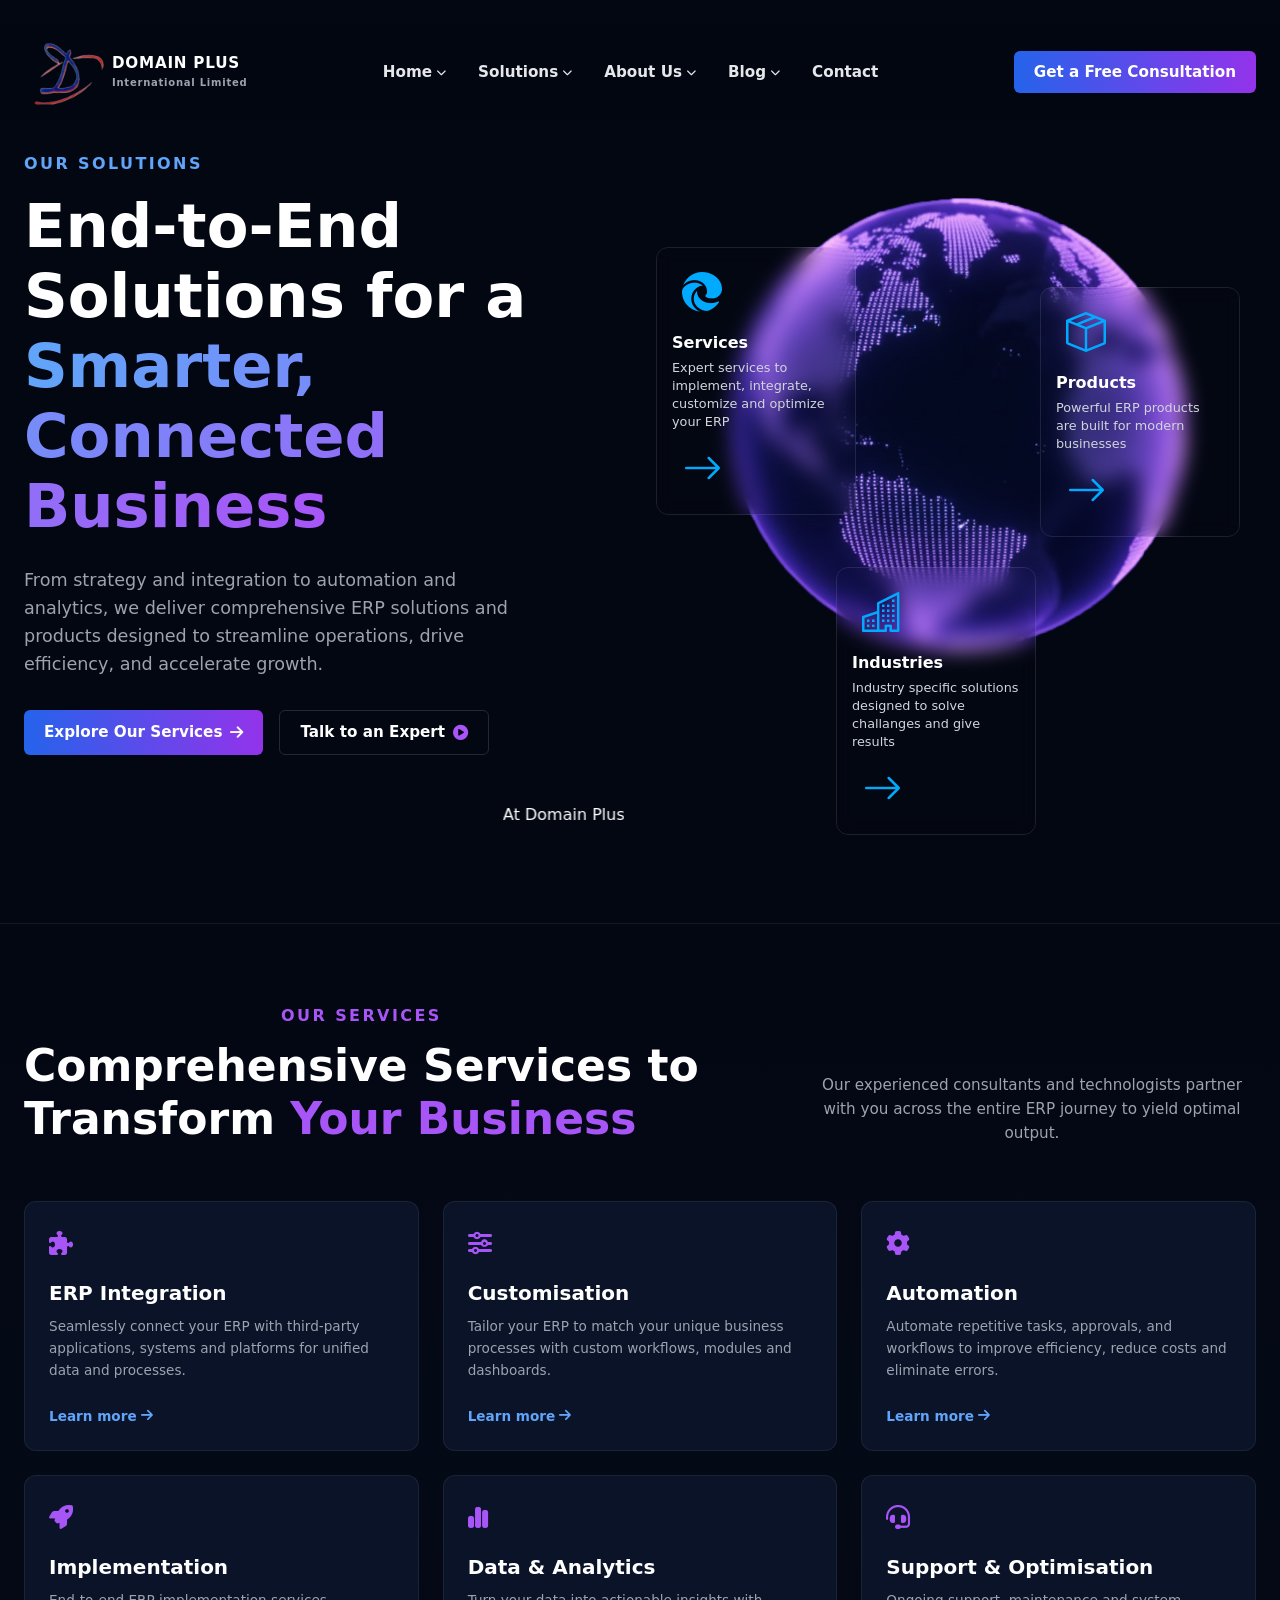
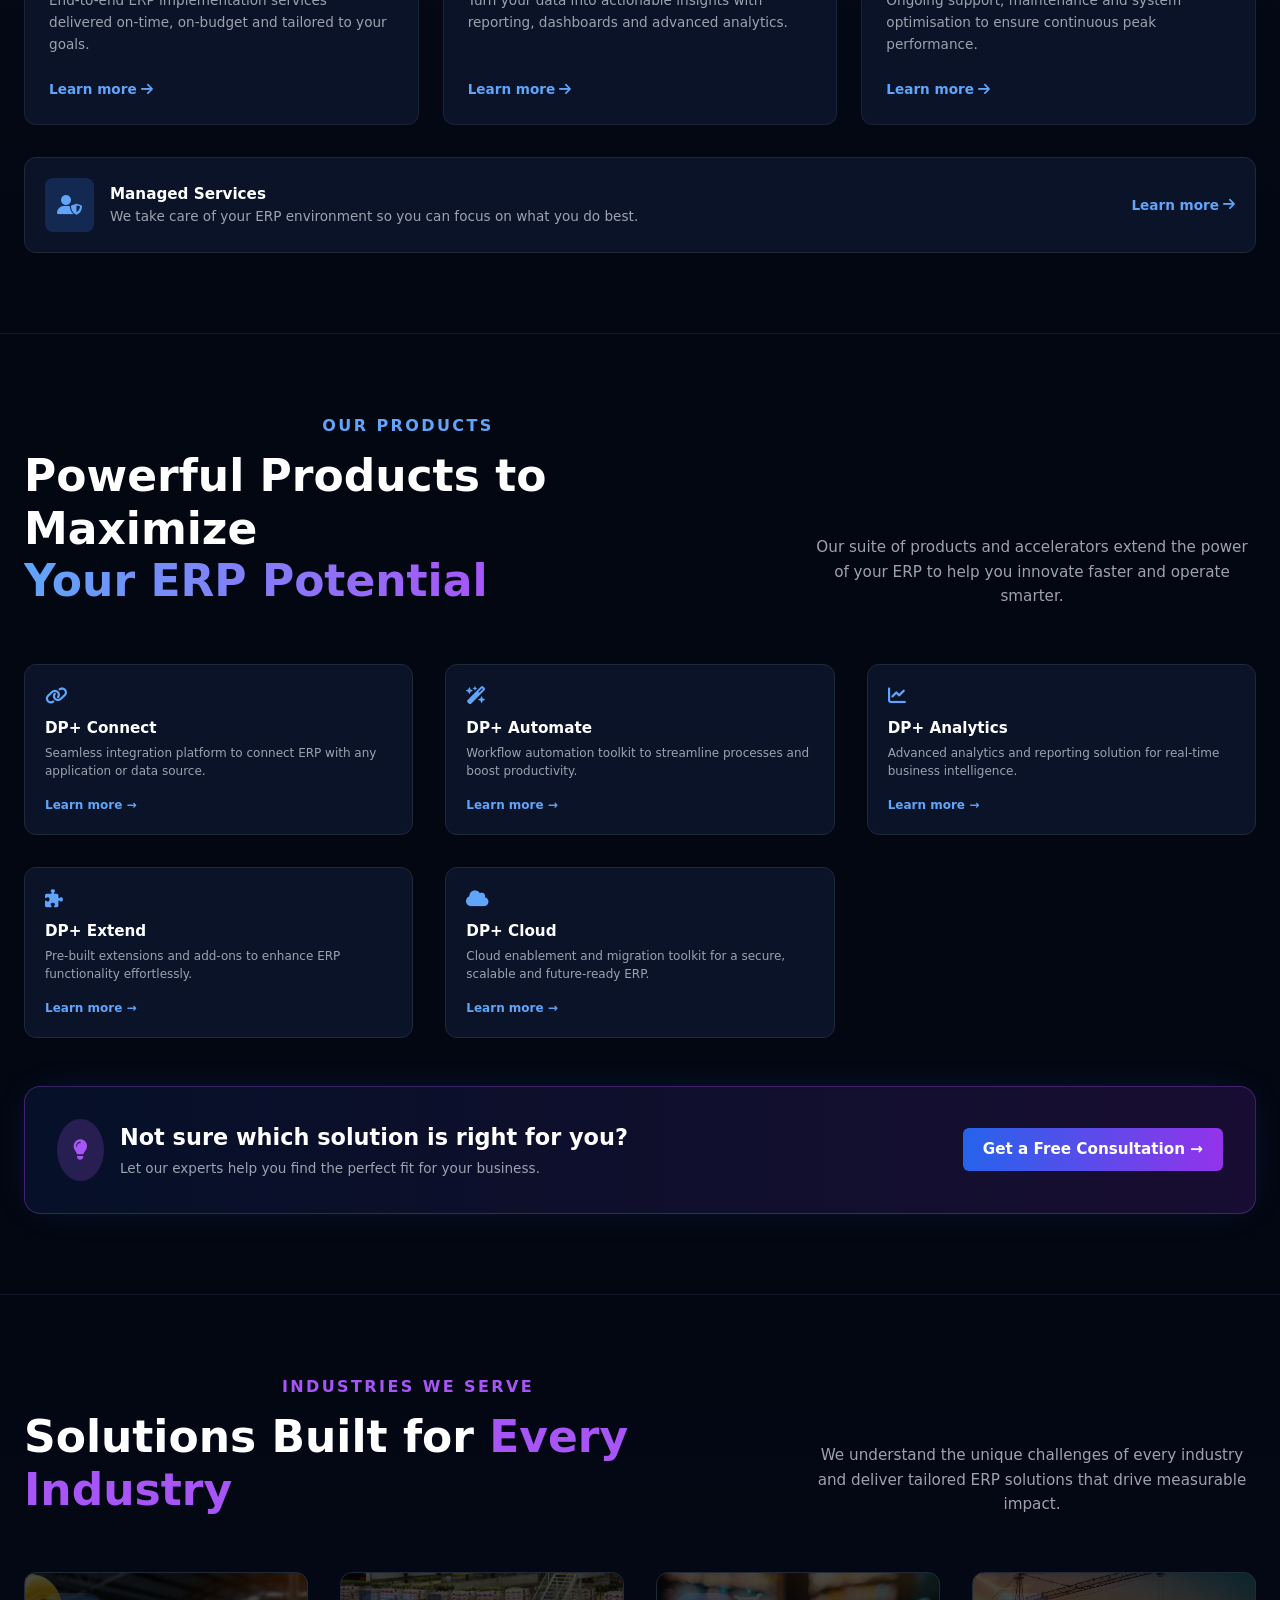
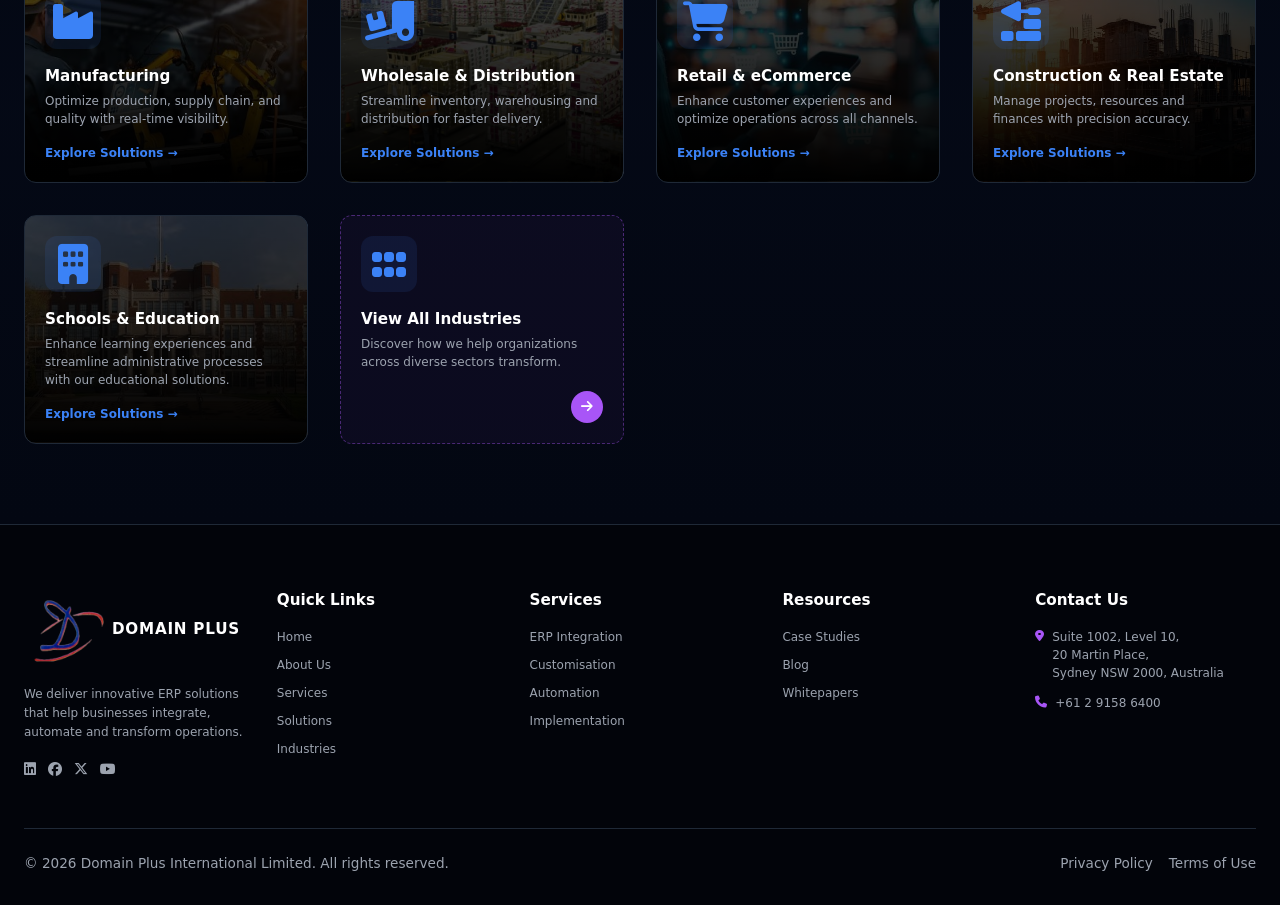
==== commit 13b2a4f9: "Add files via upload" ====
--- a/index.html
+++ b/index.html
@@ -3,13 +3,8 @@
   <head>
     <meta charset="UTF-8" />
     <meta name="viewport" content="width=device-width, initial-scale=1.0" />
-    <link rel="stylesheet" href="solution.css" />
-    <link
-      rel="stylesheet"
-      href="https://cdn.jsdelivr.net/npm/bootstrap-icons@1.13.1/font/bootstrap-icons.min.css"
-    />
-    <title>Solutions</title>
-    <svg
+    <title>Domain Plus International Limited</title>
+     <svg
       xmlns="http://www.w3.org/2000/svg"
       width="16"
       height="16"
@@ -17,7 +12,7 @@
       class="bi bi-browser-edge"
       viewBox="0 0 16 16"
     >
-      <path
+      <!-- <path
         d="M9.482 9.341c-.069.062-.17.153-.17.309 0 .162.107.325.3.456.877.613 2.521.54 2.592.538h.002c.667 0 1.32-.18 1.894-.519A3.84 3.84 0 0 0 16 6.819c.018-1.316-.44-2.218-.666-2.664l-.04-.08C13.963 1.487 11.106 0 8 0A8 8 0 0 0 .473 5.29C1.488 4.048 3.183 3.262 5 3.262c2.83 0 5.01 1.885 5.01 4.797h-.004v.002c0 .338-.168.832-.487 1.244l.006-.006z"
       />
       <path
@@ -25,75 +20,146 @@
       />
       <path
         d="M10.228 15.667a5 5 0 0 0 .303-.086l.082-.025a8.02 8.02 0 0 0 4.162-3.3.25.25 0 0 0-.331-.35q-.322.168-.663.294a6.4 6.4 0 0 1-2.243.4c-2.957 0-5.532-2.031-5.532-4.644q.003-.203.046-.399a4.54 4.54 0 0 0-.46 5.898l.003.005c.315.441.707.821 1.158 1.121h.003l.144.09c.877.55 1.721 1.078 3.328.996"
-      />
+      /> -->
     </svg>
+    <!-- Font Awesome for Icons -->
+    <link
+      rel="stylesheet"
+      href="https://cdnjs.cloudflare.com/ajax/libs/font-awesome/6.4.0/css/all.min.css"
+    />
+
+    <link
+      rel="stylesheet"
+      href="https://cdn.jsdelivr.net/npm/bootstrap-icons@1.13.1/font/bootstrap-icons.min.css"
+    />
+    <!-- Linked Custom CSS -->
+    <link rel="stylesheet" href="solution.css" />
   </head>
   <body>
-    <!-- The header and the tabs  -->
-    <div class="whole">
-      <div class="main-hero">
-        <nav class="nav-bar">
-          <div class="Domainplus">
-            <img
-              src="./images/domain-plus.jpg"
-              alt="This is our official Logo"
-              class="logo"
-            />
-            <h1 class="company-name">DOMAIN PLUS</h1>
-          </div>
-          <i class="bi bi-list"></i>
-          <div class="Tabs">
-            <a href="#index">Home</a>
-            <a href="#Solutions" class="active">Solutions</a>
-            <a href="#about">About Us</a>
-            <a href="#blog">Blog</a>
-            <a href="#contact">Contact</a>
-            <a href="#consultation"
-              ><button class="Free">
-                Free Consultation<i class="bi bi-arrow-right icons"></i></button
-            ></a>
-          </div>
+    <!-- HEADER / NAVIGATION -->
+    <header class="main-header">
+      <div class="header-container">
+        <!-- Logo Section -->
+        <div class="logo-block">
+          <span class="logo-graphic"
+            ><img src="./images/domain-plus log mod.png" alt="logo"
+          /></span>
+          <span class="logo-text">
+            Domain Plus<br /><span class="logo-subtext"
+              >International Limited</span
+            >
+          </span>
+        </div>
+
+        <!-- Desktop Navigation Links -->
+        <nav class="desktop-nav">
+          <a href="#" class="nav-link"
+            >Home <i class="fa-solid fa-chevron-down"></i
+          ></a>
+          <div class="nav-item dropdown">
+            <a href="index.html" class="nav-link">Solutions <i class="fa-solid fa-chevron-down"></i></a>
+            <div class="dropdown-menu">
+              <a href="services.html" class="dropdown-item">Services</a>
+              <a href="products.html" class="dropdown-item">Products</a>
+              <a href="industries.html" class="dropdown-item">Industries</a>
+            </div>
+          </div>
+          <a href="#" class="nav-link"
+            >About Us <i class="fa-solid fa-chevron-down"></i
+          ></a>
+          <!-- <a href="#" class="nav-link">Success Stories</a> -->
+          <a href="#" class="nav-link"
+            >Blog<i class="fa-solid fa-chevron-down"></i
+          ></a>
+          <a href="#" class="nav-link">Contact</a>
         </nav>
 
-        <!-- The hero section of the website -->
-
-        <div class="hero-section">
-          <div class="texts">
-            <!-- <p class="Oursol">OUR SOLUTIONS</p> -->
-            <h1 class="end">
-              End-to-End Solutions for a
-              <span class="smart">Smarter, Connected Business</span>
-            </h1>
-            <p class="parag">
-              From strategy and integration to automation and analytics, we
-              deliver comprehensive ERP solutions and products designed to
-              streamline operations, drive efficiently, and accelerate growth.
+        <!-- Action Button -->
+        <div class="header-actions">
+          <a href="#" class="btn btn-primary">Get a Free Consultation</a>
+        </div>
+
+        <!-- Mobile Hamburger Button -->
+        <button
+          id="menu-btn"
+          class="menu-toggle"
+          aria-label="Toggle Navigation"
+        >
+          <i class="fa-solid fa-bars"></i>
+        </button>
+      </div>
+
+      <!-- Mobile Drawer Menu -->
+      <div id="mobile-menu" class="mobile-nav hidden">
+        <a href="#" class="mobile-link">Home</a>
+        <a href="index.html" class="mobile-link">Solutions</a>
+        <a href="#" class="mobile-link">About Us</a>
+        <a href="#" class="mobile-link">Blog</a>
+        <a href="#" class="mobile-link">Contact</a>
+        <!-- <a href="#" class="mobile-link">About Us</a> -->
+        <a href="#" class="btn btn-primary mobile-cta"
+          >Get a Free Consultation</a
+        >
+      </div>
+    </header>
+
+    <!-- HERO SECTION -->
+    <main class="hero-section">
+      <div class="hero-container">
+        <div class="hero-content">
+          <p class="section-tag tag-blue">Our Solutions</p>
+          <h1 class="hero-title">
+            End-to-End Solutions for a
+            <span class="text-gradient">Smarter, Connected Business</span>
+          </h1>
+          <p class="hero-description">
+            From strategy and integration to automation and analytics, we
+            deliver comprehensive ERP solutions and products designed to
+            streamline operations, drive efficiency, and accelerate growth.
+          </p>
+          <div class="hero-buttons">
+            <a href="#" class="btn btn-primary">
+              Explore Our Services <i class="fa-solid fa-arrow-right"></i>
+            </a>
+            <a href="#" class="btn btn-secondary">
+              Talk to an Expert
+              <i class="fa-solid fa-circle-play icon-purple"></i>
+            </a>
+          </div>
+           <marquee behavior="" direction="">
+              At Domain Plus International Limited we can do a lot more than you
+              can Imagine...
+            </marquee>
+        </div>
+
+
+        <!-- Hologram Globe Visual Placeholder -->
+        <!-- <div class="hero-visual">
+          <div class="glow-sphere"></div>
+          <div class="orbit-outer ring-animated">
+            <div class="orbit-inner ring-animated-reverse">
+              <i class="fa-solid fa-earth-americas globe-icon"></i>
+            </div>
+          </div> -->
+
+        <!-- Floating Card Widgets -->
+        <!-- <div class="floating-widget widget-top">
+            <i class="fa-solid fa-cubes icon-purple"></i>
+            <h4>Services</h4>
+            <p>
+              Expert services to implement, integrate, and customize your ERP.
             </p>
-
-            <div class="buttonslink">
-              <a href="">
-                <button class="exploreour">
-                  <span>Explore <span class="ser">Our Services</span></span>
-                </button></a
-              >
-              <a href=""><button class="talk">Talk to an Expert</button></a>
-            </div>
-
-            <p class="parag1">
-              As your organization grows, managing financial complexities can be
-              overwhelming. An ERP system automates accounting tasks like ledger
-              entries and accounts receivable or payable, ensuring accuracy and
-              efficiency. Integrated financial management is key for accurate
-              records and revenue growth.
+          </div>
+          <div class="floating-widget widget-bottom">
+            <i class="fa-solid fa-city icon-blue"></i>
+            <h4>Industries</h4>
+            <p>
+              Industry-specific environments tailored to unique pain points.
             </p>
-            <marquee behavior="" direction="">
-              At Domain Plus International Limited we can do a lot more than you
-              can Imagine
-            </marquee>
-          </div>
-
-          <!-- This is other section of the hero section -->
-          <div class="image">
+          </div>
+        </div> -->
+
+         <div class="image">
             <div class="boxes">
               <!-- The service section -->
               <div class="blur-serve">
@@ -104,7 +170,7 @@
                   optimize your ERP
                 </p>
 
-                <a href="#service"> <i class="bi bi-arrow-right arrow"></i></a>
+                <a href="#services"> <i class="bi bi-arrow-right arrow"></i></a>
               </div>
 
               <!-- The industry section -->
@@ -116,7 +182,7 @@
                   give results
                 </p>
 
-                <a href="#"> <i class="bi bi-arrow-right arrow"></i></a>
+                <a href="#industries"> <i class="bi bi-arrow-right arrow"></i></a>
               </div>
               <!-- The product section -->
               <div class="blur-serve blur-product">
@@ -126,428 +192,452 @@
                   Powerful ERP products are built for modern businesses
                 </p>
 
-                <a href="#"> <i class="bi bi-arrow-right arrow"></i></a>
+                <a href="#products"> <i class="bi bi-arrow-right arrow"></i></a>
               </div>
             </div>
             <img src="./images/Globe.png" alt="A Globe" class="imgg" />
           </div>
         </div>
       </div>
-
-      <!-- <hr class="hr" /> -->
-
-      <div class="wholeee">
-        <!-- The services section of the website -->
-        <div class="services" id="service">
-          <p class="ourservices">OUR SERVICES</p>
-          <div class="CSwhole">
-            <div class="CS">
-              <div class="Tyb">
-                <h1 class="h1">
-                  Comprehensive Services to Transform
-                  <span class="buss">Your Business</span>
-                </h1>
+    </main>
+
+    <!-- COMPREHENSIVE SERVICES (6-GRID ROADMAP) -->
+    <section class="services-section" id="services">
+      <div class="section-container">
+        <div class="section-header">
+          <div class="header-left">
+            <p class="section-tag tag-purple">Our Services</p>
+            <h2 class="section-title">
+              Comprehensive Services to <br class="desktop-only" />Transform
+              <span class="text-purple">Your Business</span>
+            </h2>
+          </div>
+          <p class="header-right-text">
+            Our experienced consultants and technologists partner with you
+            across the entire ERP journey to yield optimal output.
+          </p>
+        </div>
+
+        <!-- Services Roadmap Grid -->
+        <div class="roadmap-grid">
+          <!-- Card 1 -->
+          <div class="roadmap-card">
+            <div class="card-body">
+              <div class="card-icon">
+                <i class="fa-solid fa-puzzle-piece"></i>
               </div>
-              <div class="Experienced">
-                Our experienced consultants and technologists partner with you
-                across the entire ERP journey...
+              <h3 class="card-title">ERP Integration</h3>
+              <p class="card-text">
+                Seamlessly connect your ERP with third-party applications,
+                systems and platforms for unified data and processes.
+              </p>
+            </div>
+            <a href="#" class="card-link"
+              >Learn more <i class="fa-solid fa-arrow-right"></i
+            ></a>
+          </div>
+          <!-- Card 2 -->
+          <div class="roadmap-card">
+            <div class="card-body">
+              <div class="card-icon"><i class="fa-solid fa-sliders"></i></div>
+              <h3 class="card-title">Customisation</h3>
+              <p class="card-text">
+                Tailor your ERP to match your unique business processes with
+                custom workflows, modules and dashboards.
+              </p>
+            </div>
+            <a href="#" class="card-link"
+              >Learn more <i class="fa-solid fa-arrow-right"></i
+            ></a>
+          </div>
+          <!-- Card 3 -->
+          <div class="roadmap-card">
+            <div class="card-body">
+              <div class="card-icon"><i class="fa-solid fa-gear"></i></div>
+              <h3 class="card-title">Automation</h3>
+              <p class="card-text">
+                Automate repetitive tasks, approvals, and workflows to improve
+                efficiency, reduce costs and eliminate errors.
+              </p>
+            </div>
+            <a href="#" class="card-link"
+              >Learn more <i class="fa-solid fa-arrow-right"></i
+            ></a>
+          </div>
+          <!-- Card 4 -->
+          <div class="roadmap-card">
+            <div class="card-body">
+              <div class="card-icon"><i class="fa-solid fa-rocket"></i></div>
+              <h3 class="card-title">Implementation</h3>
+              <p class="card-text">
+                End-to-end ERP implementation services delivered on-time,
+                on-budget and tailored to your goals.
+              </p>
+            </div>
+            <a href="#" class="card-link"
+              >Learn more <i class="fa-solid fa-arrow-right"></i
+            ></a>
+          </div>
+          <!-- Card 5 -->
+          <div class="roadmap-card">
+            <div class="card-body">
+              <div class="card-icon">
+                <i class="fa-solid fa-chart-simple"></i>
               </div>
-            </div>
-          </div>
-
-          <!-- The card section of the services section -->
-          <div class="service-card" id="mservcard">
-            <div class="card card-main" id="service-card">
-              <h2>Consulting</h2>
-              <p>
-                We discuss our client's business requirements and interpret the
-                facts, identify the challenges, and express the critical success
-                factors for the required solution.
-                <!--Through our consulting
-                services, we bring strategic thinking and actionable solutions
-                to your business, focusing on both project-based and long-term
-                goals. -->
-              </p>
-            </div>
-
-            <div class="card card-main" id="service-card1">
-              <h2>implementation</h2>
-              <p>
-                We provide organizations with a range of easy-to-use business
-                management software and services: enterprise resource planning
-                and a lot more.
-              </p>
-            </div>
-
-            <div class="card card-main" id="service-card2">
-              <h2>Maintenace</h2>
-              <p>
-                We offer outstanding customer service/support and our
-                customer-centric approach is designed to cause customer loyalty,
-                whilst at the same time setting us apart from our competitors.
-                <!-- Support & maintenance model is flexible and is agreed upon with -->
-                <!-- the client, at the time of software implementation. -->
-              </p>
-            </div>
-
-            <div class="card card-main" id="service-card3">
-              <h2>Training</h2>
-              <p>
-                As part of software implementation, training sessions are
-                organized at the client site for users of deployed business
-                <!-- solutions. ICT/ business process & related training programmes
-                are organized externally at the company's training center. We
-                provide intensive training to End Users and System
-                Administrators for solution efficiently. -->
-              </p>
-            </div>
-            <!-- <div class="card"></div>
-            <div class="card"></div> -->
-          </div>
-          <div class="card-1">
-            <i class="bi bi-browser-edge for-card1"></i>
-            <div class="conforcard1">
-              <div class="textm">
-                <p><b>Managed Services</b></p>
-                <p>
-                  We take care of your environment so you can focus on what you
-                  do best
-                </p>
-              </div>
-              <div class="link">
-                <a href="#">Learn More <i class="bi-arrow-right"></i> </a>
-              </div>
-            </div>
-          </div>
-        </div>
-
-        <!-- The product section of the website -->
-        <div class="services" id="service1">
-          <p class="ourservices">OUR PRODUCTS</p>
-          <div class="CS-whole">
-            <div class="CS">
-              <div class="Tyb">
-                <h1>
-                  Powerful Products To Maximise
-                  <span class="buss">Your ERP Potential</span>
-                </h1>
-              </div>
-              <div class="Experienced" id="only">
-                Our suite of products and accelerators extend the power of your
-                ERP to help you innovate faster and operate smarter...
-              </div>
-            </div>
-          </div>
-
-          <!-- The card section of the services section -->
-          <div class="service-card" id="mservcard">
-            <div class="card card-main" id="service-card">
-              <h2>Sage</h2>
-              <p>
-                Sage Intacct is a modern, purely cloud-native financial
-                management platform.
-                <!--It was built from the ground up for the web
-                and focuses intensely on deep, best-in-class accounting and
-                financial automation. -->
-                <span
-                  >Best For: Mid-sized, fast-growing companies, service-oriented
-                  industries, SaaS providers, non-profits, and healthcare
-                  organizations.</span
-                >
-              </p>
-            </div>
-
-            <div class="card card-main" id="service-card1">
-              <h2>Acumatica</h2>
-              <p>
-                Acumatica is one of the fastest-growing ERP software.
-                <!--It was
-                built from day one as a true cloud-native platform, meaning it
-                didn’t have to rewrite legacy, desktop-era code to get onto the
-                web. -->
-                <span
-                  >It is designed as a comprehensive, all-in-one Cloud ERP that
-                  handles everything from core accounting to complex operational
-                  logistics.</span
-                >
-              </p>
-            </div>
-
-            <div class="card card-main" id="service-card2">
-              <h2>Microsoft Dynamics</h2>
-              <p>
-                Microsoft Dynamics 365 is Microsoft’s flagship suite of
-                cloud-based enterprise business applications. It breaks down the
-                traditional walls between ERP
-                <!-- <span>(Enterprise Resource Planning)</span> and CRM
-                <span>(Customer Relationship Management)</span> by combining -->
-                both into a single, unified ecosystem.
-              </p>
-            </div>
-
-            <div class="card card-main" id="service-card3">
-              <h2>E-invoicing</h2>
-              <p>
-                E-invoicing (Electronic Invoicing) is the exchange of a digital
-                invoice document between a supplier and a buyer in a structured
-                data format. A common misconception is that emailing a PDF or
-                scanning a paper bill counts as an e-invoice.
-                <!-- <span>
-                  Globally, e-invoicing has shifted from a simple B2B
-                  convenience to a strict government regulatory standard.</span
-                > -->
-              </p>
-            </div>
-            <!-- <div class="card"></div>
-          <div class="card"></div> -->
-          </div>
-          <div class="card-1">
-            <i class="bi bi-amd for-card1"></i>
-            <div class="conforcard1">
-              <div class="textm">
-                <p><b>Not sure which solution is right for you ???</b></p>
-                <p>
-                  Let our experts help you find the perfect fit for your
-                  business
-                </p>
-              </div>
-              <div class="link">
-                <a href="#">Learn More <i class="bi-arrow-right"></i> </a>
-              </div>
-            </div>
-          </div>
-        </div>
-
-        <!--The indusries section-->
-        <div class="inn">
-          <p class="ourservices">INDUSTRIES WE SERVE</p>
-          <div class="CS-whole">
-            <div class="CS">
-              <div class="Tyb">
-                <h1>
-                  Solutions Built for
-                  <span class="buss">Every Industry</span>
-                </h1>
-              </div>
-              <div class="Experienced">
-                Our suite of products and accelerators extend the power of your
-                ERP to help you innovate faster and operate smarter...
-              </div>
-            </div>
-          </div>
-
-          <!-- The card section of the services section -->
-          <div class="service-card indusst" id="iii">
-            <div class="card1">
-              <div class="topcard">
-                <div class="card-image-wrapper">
-                  <img
-                    src="./images/manufacture.jpg"
-                    alt="Manufacturing"
-                    class="card-img"
-                  />
-                  <div class="gradient-overlay"></div>
-                </div>
-
-                <!-- Card Content -->
-                <div class="card-content">
-                  <div class="icon"><i class="bi bi-building"></i></div>
-                  <h3 class="card-title">Manufacturing</h3>
-                  <p class="card-text">
-                    Optimize production, supply chain, and quality with
-                    real-time visibility and control.
-                  </p>
-                  <a href="#" class="card-link">Explore Solutions &rarr;</a>
-                </div>
-              </div>
-
-              <div class="topcard">
-                <div class="card-image-wrapper">
-                  <img
-                    src="./images/Wholesale industry.jpg"
-                    alt="whole sale and Distribution"
-                    class="card-img"
-                  />
-                  <div class="gradient-overlay"></div>
-                </div>
-
-                <!-- Card Content -->
-                <div class="card-content">
-                  <div class="icon"><i class="bi bi-bus-front"></i></div>
-                  <h3 class="card-title">Distribution</h3>
-                  <p class="card-text">
-                    Optimize inventory management, logistics, and order
-                    fulfillment with real-time supply chain visibility.
-                  </p>
-                  <a href="#" class="card-link">Explore Solutions &rarr;</a>
-                </div>
-              </div>
-
-              <div class="topcard">
-                <div class="card-image-wrapper">
-                  <img
-                    src="./images/retail and e commerce.jpg"
-                    alt="E-commerce"
-                    class="card-img"
-                  />
-                  <div class="gradient-overlay"></div>
-                </div>
-
-                <!-- Card Content -->
-                <div class="card-content">
-                  <div class="icon"><i class="bi bi-cart"></i></div>
-                  <h3 class="card-title">E-commerce</h3>
-                  <p class="card-text">
-                    Streamline online sales, inventory, and customer
-                    relationships with integrated e-commerce ERP solutions.
-                  </p>
-                  <a href="#" class="card-link">Explore Solutions &rarr;</a>
-                </div>
-              </div>
-
-              <div class="topcard">
-                <div class="card-image-wrapper">
-                  <img
-                    src="./images/construction industry.jpg"
-                    alt="Construction"
-                    class="card-img"
-                  />
-                  <div class="gradient-overlay"></div>
-                </div>
-
-                <!-- Card Content -->
-                <div class="card-content">
-                  <div class="icon"><i class="bi bi-door-open"></i></div>
-                  <h3 class="card-title">Construction</h3>
-                  <p class="card-text">
-                    Manage projects and compliance with construction-specific
-                    ERP modules and workflows.
-                  </p>
-                  <a href="#" class="card-link">Explore Solutions &rarr;</a>
-                </div>
-              </div>
-
-              <div class="topcard">
-                <div class="card-image-wrapper">
-                  <img
-                    src="./images/high school company.jpg"
-                    alt="Manufacturing"
-                    class="card-img"
-                  />
-                  <div class="gradient-overlay"></div>
-                </div>
-
-                <!-- Card Content -->
-                <div class="card-content">
-                  <div class="icon"><i class="bi bi-hospital"></i></div>
-                  <h3 class="card-title">School</h3>
-                  <p class="card-text">
-                    Manage student records, finances, admissions, and operations
-                    with education-focused ERP solutions.
-                  </p>
-                  <a href="#" class="card-link">Explore Solutions &rarr;</a>
-                </div>
-              </div>
-
-              <!-- <div class="topcard">
-                <div class="card-image-wrapper">
-                  <img
-                    src="https://images.unsplash.com/photo-1581091226825-a6a2a5aee158?auto=format&fit=crop&w=600&q=80"
-                    alt="Manufacturing"
-                    class="card-img"
-                  />
-                  <div class="gradient-overlay"></div>
-                </div>
-
-                <!-Card Content -->
-              <!--<div class="card-content">
-                  <div class="icon">🏭</div>
-                  <h3 class="card-title">Manufacturing</h3>
-                  <p class="card-text">
-                    Optimize production, supply chain, and quality with
-                    real-time visibility and control.
-                  </p>
-                  <a href="#" class="card-link">Explore Solutions &rarr;</a>
-                </div>
-              </div> -->
-            </div>
-          </div>
-        </div>
-      </div>
-
-      <!-- This is the footer section of the website -->
-
-      <div class="full">
-        <div class="footer">
-          <div class="footerwhole">
-            <div class="foot1">
-              <div class="forlo">
-                <img
-                  src="./images/domain-plus.jpg"
-                  alt="This is our official Logo"
-                  class="logo"
-                />
-                <div class="fi">
-                  <p><b>DOMAIN PLUS</b></p>
-                  <p>International Limited</p>
-                </div>
-              </div>
-
-              <p class="fotext">
-                We deliver innovative ERP solutions that help businesses
-                integrate, automate and transform operations for sustainable
-                growth
-              </p>
-              <div class="social-logo">
-                <i class="bi bi-facebook foicon"></i>
-                <i class="bi bi-twitter-x foicon"></i>
-                <i class="bi bi-youtube foicon"></i>
-                <i class="bi bi-instagram foicon"></i>
-                <i class="bi bi-whatsapp foicon"></i>
-                <i class="bi bi-envelope foicon"></i>
-              </div>
-            </div>
-          </div>
-          <div class="foot2">
-            <p><b>Quick Links</b></p>
-            <div class="lists">
-              <a href="#Home"> Home</a>
-              <a href="#Solutions">Solutions</a>
-              <a href="#About-us">About us</a>
-              <a href="#Blog">Blog</a>
-              <a href="#contact">Contact</a>
-              <a href="#Free consultations" class="lastfree"
-                >Free consultations</a
+              <h3 class="card-title">Data & Analytics</h3>
+              <p class="card-text">
+                Turn your data into actionable insights with reporting,
+                dashboards and advanced analytics.
+              </p>
+            </div>
+            <a href="#" class="card-link"
+              >Learn more <i class="fa-solid fa-arrow-right"></i
+            ></a>
+          </div>
+          <!-- Card 6 -->
+          <div class="roadmap-card">
+            <div class="card-body">
+              <div class="card-icon"><i class="fa-solid fa-headset"></i></div>
+              <h3 class="card-title">Support & Optimisation</h3>
+              <p class="card-text">
+                Ongoing support, maintenance and system optimisation to ensure
+                continuous peak performance.
+              </p>
+            </div>
+            <a href="#" class="card-link"
+              >Learn more <i class="fa-solid fa-arrow-right"></i
+            ></a>
+          </div>
+        </div>
+
+        <!-- Horizontal Managed Services Inline Callout -->
+        <div class="managed-services-bar">
+          <div class="bar-left">
+            <div class="bar-icon-badge">
+              <i class="fa-solid fa-user-shield"></i>
+            </div>
+            <div>
+              <h4 class="bar-title">Managed Services</h4>
+              <p class="bar-subtitle">
+                We take care of your ERP environment so you can focus on what
+                you do best.
+              </p>
+            </div>
+          </div>
+          <a href="services.html" class="card-link"
+            >Learn more <i class="fa-solid fa-arrow-right"></i
+          ></a>
+        </div>
+      </div>
+    </section>
+
+    <!-- POWERFUL PRODUCTS -->
+    <section class="products-section" id="products">
+      <div class="section-container">
+        <div class="section-header">
+          <div class="header-left">
+            <p class="section-tag tag-blue">Our Products</p>
+            <h2 class="section-title">
+              Powerful Products to Maximize
+              <span class="text-gradient"
+                ><br class="desktop-only" />Your ERP Potential</span
               >
-            </div>
-          </div>
-          <div class="foot3">
-            <p><b>Solutions</b></p>
-            <ul>
-              <li>Sage 300</li>
-              <li>Sage X3</li>
-              <li>Sage CRM</li>
-              <li>Sage 300 People</li>
-            </ul>
-          </div>
-          <div class="foot4">
-            <p><b>News Letter</b></p>
-            <div class="plac">
-              <input type="text" placeholder="Your Email..." />
-              <button type="submit">Subscribe</button>
-            </div>
-          </div>
-        </div>
-        <hr class="hr" />
-
-        <div class="lastly">
-          <div class="copyright">
-            @2024 Domain Plus International Limited All rights reserved.
-          </div>
-          <div class="Policy">Privacy Policy | Terms of Use</div>
-        </div>
-      </div>
-    </div>
+            </h2>
+          </div>
+          <p class="header-right-text">
+            Our suite of products and accelerators extend the power of your ERP
+            to help you innovate faster and operate smarter.
+          </p>
+        </div>
+
+        <div class="products-grid">
+          <!-- Product 1 -->
+          <div class="product-item">
+            <div>
+              <i class="fa-solid fa-link item-icon-blue"></i>
+              <h4 class="item-title">DP+ Connect</h4>
+              <p class="item-description">
+                Seamless integration platform to connect ERP with any
+                application or data source.
+              </p>
+            </div>
+            <a href="dp-connect.html" class="item-action-link"
+              >Learn more &rarr;</a
+            >
+          </div>
+          <!-- Product 2 -->
+          <div class="product-item">
+            <div>
+              <i class="fa-solid fa-wand-magic-sparkles item-icon-blue"></i>
+              <h4 class="item-title">DP+ Automate</h4>
+              <p class="item-description">
+                Workflow automation toolkit to streamline processes and boost
+                productivity.
+              </p>
+            </div>
+            <a href="dp-automate.html" class="item-action-link"
+              >Learn more &rarr;</a
+            >
+          </div>
+          <!-- Product 3 -->
+          <div class="product-item">
+            <div>
+              <i class="fa-solid fa-chart-line item-icon-blue"></i>
+              <h4 class="item-title">DP+ Analytics</h4>
+              <p class="item-description">
+                Advanced analytics and reporting solution for real-time business
+                intelligence.
+              </p>
+            </div>
+            <a href="dp-analytics.html" class="item-action-link"
+              >Learn more &rarr;</a
+            >
+          </div>
+          <!-- Product 4 -->
+          <div class="product-item">
+            <div>
+              <i class="fa-solid fa-puzzle-piece item-icon-blue"></i>
+              <h4 class="item-title">DP+ Extend</h4>
+              <p class="item-description">
+                Pre-built extensions and add-ons to enhance ERP functionality
+                effortlessly.
+              </p>
+            </div>
+            <a href="dp-extend.html" class="item-action-link"
+              >Learn more &rarr;</a
+            >
+          </div>
+          <!-- Product 5 -->
+          <div class="product-item span-mobile-2">
+            <div>
+              <i class="fa-solid fa-cloud item-icon-blue"></i>
+              <h4 class="item-title">DP+ Cloud</h4>
+              <p class="item-description">
+                Cloud enablement and migration toolkit for a secure, scalable
+                and future-ready ERP.
+              </p>
+            </div>
+            <a href="dp-cloud.html" class="item-action-link"
+              >Learn more &rarr;</a
+            >
+          </div>
+        </div>
+
+        <!-- Consultation Interactive Center Module Banner -->
+        <div class="consultation-banner">
+          <div class="banner-left">
+            <div class="banner-icon-shell">
+              <i class="fa-solid fa-lightbulb"></i>
+            </div>
+            <div>
+              <h3 class="banner-title">
+                Not sure which solution is right for you?
+              </h3>
+              <p class="banner-subtitle">
+                Let our experts help you find the perfect fit for your business.
+              </p>
+            </div>
+          </div>
+          <a href="products.html" class="btn btn-primary whitespace"
+            >Get a Free Consultation &rarr;</a
+          >
+        </div>
+      </div>
+    </section>
+
+    <!-- INDUSTRIES WE SERVE -->
+    <section class="industries-section" id="industries">
+      <div class="section-container">
+        <div class="section-header">
+          <div class="header-left">
+            <p class="section-tag tag-purple">Industries We Serve</p>
+            <h2 class="section-title">
+              Solutions Built for
+              <span class="text-purple">Every Industry</span>
+            </h2>
+          </div>
+          <p class="header-right-text">
+            We understand the unique challenges of every industry and deliver
+            tailored ERP solutions that drive measurable impact.
+          </p>
+        </div>
+
+        <div class="industries-grid">
+          <!-- Industry 1 -->
+          <div class="industry-item indusbg1">
+            <!-- <div class="gradient-overlay"></div> -->
+            <div>
+              <i class="fa-solid fa-industry industry-icon"></i>
+              <h4 class="item-title">Manufacturing</h4>
+              <p class="item-description">
+                Optimize production, supply chain, and quality with real-time
+                visibility.
+              </p>
+            </div>
+            <a href="#" class="item-action-link">Explore Solutions &rarr;</a>
+          </div>
+          <!-- Industry 2 -->
+          <div class="industry-item indusbg2">
+             <!-- <div class="gradient-overlay"></div> -->
+            <div>
+              <i class="fa-solid fa-truck-ramp-box industry-icon"></i>
+              <h4 class="item-title">Wholesale & Distribution</h4>
+              <p class="item-description">
+                Streamline inventory, warehousing and distribution for faster
+                delivery.
+              </p>
+            </div>
+            <a href="#" class="item-action-link">Explore Solutions &rarr;</a>
+          </div>
+          <!-- Industry 3 -->
+          <div class="industry-item indusbg3">
+            <div>
+              <i class="fa-solid fa-cart-shopping industry-icon"></i>
+              <h4 class="item-title">Retail & eCommerce</h4>
+              <p class="item-description">
+                Enhance customer experiences and optimize operations across all
+                channels.
+              </p>
+            </div>
+            <a href="#" class="item-action-link">Explore Solutions &rarr;</a>
+          </div>
+          <!-- Industry 4 -->
+          <div class="industry-item indusbg4">
+            <div>
+              <i class="fa-solid fa-trowel-bricks industry-icon"></i>
+              <h4 class="item-title">Construction & Real Estate</h4>
+              <p class="item-description">
+                Manage projects, resources and finances with precision accuracy.
+              </p>
+            </div>
+            <a href="#" class="item-action-link">Explore Solutions &rarr;</a>
+          </div>
+          <!-- Industry 5 -->
+          <div class="industry-item indusbg5">
+            <div>
+              <i class="fa-solid fa-building industry-icon"></i>
+              <h4 class="item-title">Schools & Education</h4>
+              <p class="item-description">
+                Enhance learning experiences and streamline administrative processes
+                with our educational solutions.
+              </p>
+            </div>
+            <a href="#" class="item-action-link">Explore Solutions &rarr;</a>
+          </div>
+          <!-- View All Module Action Link -->
+          <div class="industry-all-box">
+            <div>
+              <i class="fa-solid fa-grip industry-icon"></i>
+              <h4 class="item-title">View All Industries</h4>
+              <p class="item-description">
+                Discover how we help organizations across diverse sectors
+                transform.
+              </p>
+            </div>
+            <button class="circle-arrow-btn" aria-label="View all industries">
+              <a href="industries.html"
+                ><i class="fa-solid fa-arrow-right"></i
+              ></a>
+            </button>
+          </div>
+        </div>
+      </div>
+    </section>
+
+    <!-- FOOTER -->
+    <footer class="main-footer">
+      <div class="footer-top max-w-7xl">
+        <!-- Footer Branding Column -->
+        <div class="footer-brand-col">
+          <div class="logo-block logo-white">
+            <span class="logo-graphic"><img src="./images/domain-plus log mod.png" alt=""></span>
+            <span class="logo-text">Domain Plus</span>
+          </div>
+          <p class="brand-pitch">
+            We deliver innovative ERP solutions that help businesses integrate,
+            automate and transform operations.
+          </p>
+          <div class="social-row">
+            <a href="#" aria-label="LinkedIn"
+              ><i class="fa-brands fa-linkedin"></i
+            ></a>
+            <a href="#" aria-label="Facebook"
+              ><i class="fa-brands fa-facebook"></i
+            ></a>
+            <a href="#" aria-label="Twitter"
+              ><i class="fa-brands fa-x-twitter"></i
+            ></a>
+            <a href="#" aria-label="YouTube"
+              ><i class="fa-brands fa-youtube"></i
+            ></a>
+          </div>
+        </div>
+
+        <!-- Link Column 1 -->
+        <div class="footer-links-col">
+          <h4 class="footer-heading">Quick Links</h4>
+          <ul class="footer-list">
+            <li><a href="#">Home</a></li>
+            <li><a href="#">About Us</a></li>
+            <li><a href="#">Services</a></li>
+            <li><a href="#">Solutions</a></li>
+            <li><a href="#">Industries</a></li>
+          </ul>
+        </div>
+
+        <!-- Link Column 2 -->
+        <div class="footer-links-col">
+          <h4 class="footer-heading">Services</h4>
+          <ul class="footer-list">
+            <li><a href="#">ERP Integration</a></li>
+            <li><a href="#">Customisation</a></li>
+            <li><a href="#">Automation</a></li>
+            <li><a href="#">Implementation</a></li>
+          </ul>
+        </div>
+
+        <!-- Link Column 3 -->
+        <div class="footer-links-col">
+          <h4 class="footer-heading">Resources</h4>
+          <ul class="footer-list">
+            <li><a href="#">Case Studies</a></li>
+            <li><a href="#">Blog</a></li>
+            <li><a href="#">Whitepapers</a></li>
+          </ul>
+        </div>
+
+        <!-- Contact Column -->
+        <div class="footer-contact-col">
+          <h4 class="footer-heading">Contact Us</h4>
+          <ul class="footer-contact-list">
+            <li class="contact-item">
+              <i class="fa-solid fa-location-dot contact-icon-purple"></i>
+              <span
+                >Suite 1002, Level 10,<br />20 Martin Place,<br />Sydney NSW
+                2000, Australia</span
+              >
+            </li>
+            <li class="contact-item">
+              <i class="fa-solid fa-phone contact-icon-purple"></i>
+              <span>+61 2 9158 6400</span>
+            </li>
+          </ul>
+        </div>
+      </div>
+
+      <!-- Lower Footnote Copyright Section -->
+      <div class="footer-bottom max-w-7xl">
+        <p>
+          &copy; 2026 Domain Plus International Limited. All rights reserved.
+        </p>
+        <div class="footer-legal-links">
+          <a href="#">Privacy Policy</a>
+          <a href="#">Terms of Use</a>
+        </div>
+      </div>
+    </footer>
+
+    <!-- Linked External Script File -->
+    <script src="solution.js"></script>
   </body>
-  <script src="solution.js" defer></script>
 </html>
--- a/solution.css
+++ b/solution.css
@@ -1,212 +1,110 @@
+:root {
+  --bg-dark: #030712;
+  --bg-card: #0b1329;
+  --bg-footer: #02040a;
+  --text-main: #ffffff;
+  --text-muted: #9ca3af;
+  --color-blue: #3b82f6;
+  --color-purple: #a855f7;
+  --border-gray: #1f2937;
+  --max-width: 1280px;
+  --font-stack:
+    system-ui, -apple-system, BlinkMacSystemFont, "Segoe UI", Roboto, Oxygen,
+    Ubuntu, Cantarell, sans-serif;
+}
+
 * {
+  box-sizing: border-box;
   margin: 0;
   padding: 0;
-  box-sizing: border-box;
-  font-family: "Poppins", sans-serif;
-}
-
-html,
+}
+
+html {
+  scroll-behavior: smooth;
+  font-family: var(--font-stack);
+  background-color: var(--bg-dark);
+  color: var(--text-main);
+}
+
 body {
+  line-height: 1.5;
+  -webkit-font-smoothing: antialiased;
+}
+
+a {
+  color: inherit;
+  text-decoration: none;
+}
+
+ul {
+  list-style: none;
+}
+
+img {
   max-width: 100%;
-  background-color: #161834;
-  color: white;
-  overflow-x: hidden;
-}
-
-:root {
-  --primary: #667eea;
-  --primary-dark: #764ba2;
-  --secondary: #ff00cc;
-  --secondary-dark: #cc00aa;
-  --accent: #ffd700;
-  --dark-blue: #0a2f42;
-  --light-gray: #f5f5f5;
-  --white: #ffffff;
-  --text-dark: #333333;
-  --text-light: #666666;
-  --border-light: #e0e0e0;
-  --shadow-sm: 0 2px 8px rgba(0, 0, 0, 0.1);
-  --shadow-md: 0 5px 15px rgba(0, 0, 0, 0.15);
-  --shadow-lg: 0 10px 30px rgba(0, 0, 0, 0.2);
-  --transition: all 3s cubic-bezier(0.4, 0, 0.2, 1);
-}
-
-h1 {
-  font-size: clamp(1.8rem, 3.3vw, 3rem);
-  line-height: 1.25;
-  font-weight: 700;
-  color: white;
-  letter-spacing: -0.5px;
-}
-
-h2 {
-  font-size: clamp(1.4rem, 3vw, 2rem);
-  line-height: 1.3;
-  font-weight: 700;
-  color: white;
-}
-
-h3 {
-  font-size: clamp(1.1rem, 2.5vw, 1.5rem);
-  line-height: 1.3;
-  font-weight: 600;
-  color: white;
-}
-
-p {
-  /* line-height: 1.6; */
-  color: rgba(255, 255, 255, 0.9);
-}
-
-.whole {
-  display: flex;
-  /* flex-wrap: wrap; */
+  display: block;
+}
+
+.max-w-7xl {
+  max-width: var(--max-width);
+  margin-left: auto;
+  margin-right: auto;
+}
+
+.hidden {
+  display: none !important;
+}
+
+.text-gradient {
+  background: linear-gradient(to right, #60a5fa, #a855f7);
+  -webkit-background-clip: text;
+  -webkit-text-fill-color: transparent;
+}
+
+.text-purple {
+  color: var(--color-purple);
+}
+
+.image {
+  display: flex;
   flex-direction: column;
+  width: 100%;
+  max-width: 100%;
+  position: relative;
+  align-items: center;
   justify-content: center;
-  width: 100%;
-  position: relative;
-  margin: 0;
-  padding: 0;
-  overflow-x: hidden;
-}
-.main-hero {
-  display: flex;
-  justify-content: center;
-  width: 100%;
-}
-
-.nav-bar {
-  height: clamp(50px, 7vh, 80px);
-  width: 100%;
-  display: flex;
-  align-items: center;
-  gap: 200px;
-  justify-content: center;
-  padding: clamp(8px, 1.5vh, 14px) clamp(15px, 4vw, 40px);
-  top: 0;
-  margin: 0 auto;
-  position: fixed;
-  background-color: #040527;
-  color: white;
-  border-bottom: 2px white solid;
-  z-index: 99;
-  box-shadow: 0 2px 12px rgba(0, 0, 0, 0.3);
-}
-.logo {
-  width: 2.5em;
-  height: 2.5em;
-  display: flex;
-  align-items: center;
-  gap: clamp(10px, 2.2vw, 18px);
-  flex-shrink: 0;
-  margin-right: 20px;
-  margin-left: 20px;
-  border-radius: 20%;
-}
-
-.Domainplus {
-  display: flex;
-  align-items: center;
-  /* gap: clamp(10px, 2.2vw, 18px); */
-  flex-shrink: 0;
-}
-
-.Tabs {
-  display: flex;
-  align-items: center;
-  flex-wrap: wrap;
-}
-
-.Tabs a {
-  color: white;
-  text-decoration: none;
-  margin: 0 15px;
-  gap: 1px;
-  font-size: clamp(12px, 2vw, 15px);
-  font-weight: 500;
-  /* padding: clamp(6px, 1.2vh, 9px) clamp(10px, 1.8vw, 16px); */
-  border-radius: 6px;
-  white-space: nowrap;
-  position: relative;
-  overflow: hidden;
-  text-decoration: none;
-  letter-spacing: 0.3px;
-  display: inline-flex;
-  align-items: center;
-  justify-content: center;
-  min-height: 36px;
-  transition: all 0.3s ease;
-}
-
-.Tabs a::before {
-  content: "";
-  position: absolute;
-  left: 0;
-  bottom: 0;
-  width: 0;
-  height: 3px;
-  background: linear-gradient(90deg, var(--primary), var(--secondary));
-  transition: width 0.3s cubic-bezier(0.4, 0, 0.2, 1);
-  border-radius: 2px;
-}
-
-.Tabs a:hover {
-  color: var(--primary);
-  background: linear-gradient(
-    135deg,
-    rgba(102, 126, 234, 0.08),
-    rgba(255, 0, 204, 0.04)
-  );
-  transform: translateY(-3px);
-  box-shadow: 0 4px 12px rgba(102, 126, 234, 0.12);
-}
-
-.Tabs a:hover::before {
-  width: 100%;
-}
-
-.Tabs a:active {
-  transform: translateY(0);
-}
-
-.Tabs a.active {
-  color: var(--secondary);
-  background: linear-gradient(
-    135deg,
-    rgba(255, 0, 204, 0.1),
-    rgba(102, 126, 234, 0.06)
-  );
-  font-weight: 700;
-  box-shadow: 0 4px 12px rgba(255, 0, 204, 0.15);
-}
-
-.Tabs a.active::before {
-  width: 100%;
-  height: 4px;
-  background: linear-gradient(90deg, var(--secondary), var(--primary));
+  min-height: 400px;
 }
 
 .boxes {
   position: absolute;
-  top: 180px;
-  left: 0;
+  top: 10%;
+  left: 50%;
+  transform: translate(-50%, -50%);
   z-index: 2;
-}
+  width: 100%;
+  height: auto;
+  max-width: 600px;
+  max-height: 500px;
+}
+
 .blur-serve {
   position: absolute;
-  width: 200px;
-  height: 220px;
+  width: clamp(200px, 10vw, 300px);
+  height: auto;
   background-color: rgba(255, 255, 255, 0);
   backdrop-filter: blur(10px);
   -webkit-backdrop-filter: blur(10px);
   border: 1px solid rgba(255, 255, 255, 0.1);
   border-radius: 12px;
-  padding: 10px;
+  padding: clamp(8px, 2vw, 15px);
   text-align: left;
   display: flex;
   flex-direction: column;
-  top: -5em;
-}
+  top: clamp(10px, 5vw, 40px);
+  transition: all 0.3s ease;
+}
+
 .blur-serve:hover {
   background: rgba(255, 255, 255, 0.08);
   border-color: rgba(102, 126, 234, 0.4);
@@ -215,13 +113,49 @@
 }
 
 .blur-indus {
-  top: 13em;
-  left: 5em;
+  top: 40vh;
+  left: 30%;
 }
 
 .blur-product {
-  left: 23em;
-  top: 4em;
+  left: clamp(50%, 30vw, 70%);
+  top: clamp(40px, 12vw, 80px);
+}
+
+.serve {
+  font-size: clamp(0.85rem, 2vw, 1rem);
+  font-weight: 600;
+  margin: 0.5rem 0 0.25rem 0;
+}
+
+.serve-text {
+  font-size: clamp(0.65rem, 1.5vw, 0.8rem);
+  color: #d1d5db;
+  font-weight: 500;
+  line-height: 1.4;
+  margin-bottom: 0.5rem;
+}
+
+.arrow {
+  font-size: clamp(1rem, 2.5vw, 1.25rem);
+}
+
+.imgg {
+  width: 100%;
+  max-width: 550px;
+  height: auto;
+  object-fit: contain;
+  z-index: 1;
+}
+
+@media (max-width: 767px) {
+  .image {
+    min-height: 350px;
+  }
+
+  .boxes {
+    max-width: 90vw;
+  }
 }
 
 .bi {
@@ -236,602 +170,236 @@
   transform: scale(1.1);
 }
 
-.wholeee {
-  display: flex;
-  flex-direction: column;
+.section-tag {
+  font-size: 1rem;
+  text-transform: uppercase;
+  letter-spacing: 0.15em;
+  font-weight: 800;
+  margin-bottom: 0.5rem;
+  justify-self: start;
+}
+
+.hero-image {
+  width: 100%;
+  height: 70%;
+  margin-top: -8rem;
+  border-radius: 0.75rem;
+  border: 5px solid white;
+  background-color: rgba(255, 255, 255, 0.05);
+}
+
+.iconnp {
+  border: none;
+}
+
+.tag-blue {
+  color: #60a5fa;
+}
+.tag-purple {
+  color: var(--color-purple);
+}
+
+.icon-purple {
+  color: var(--color-purple);
+}
+.icon-blue {
+  color: #60a5fa;
+}
+
+/* Buttons */
+.btn {
+  display: inline-flex;
+  align-items: center;
   justify-content: center;
-  /* width: 50%; */
-}
-.arrow {
-  color: white;
-  font-size: 30px;
+  padding: 0.625rem 1.25rem;
+  font-size: 0.95rem;
+  font-weight: 700;
+  border-radius: 0.375rem;
+  cursor: pointer;
+  transition:
+    opacity 0.2s ease,
+    background-color 0.2s ease;
+  border: none;
+  gap: 0.5rem;
+}
+
+.btn-primary {
+  background: linear-gradient(to right, #2563eb, #9333ea);
+  color: #ffffff;
+}
+
+.btn-primary:hover {
+  opacity: 0.9;
+}
+
+.btn-secondary {
+  border: 1px solid var(--border-gray);
+  background-color: transparent;
+  color: #ffffff;
+}
+
+.btn-secondary:hover {
+  background-color: #1f2937;
+}
+
+.main-header {
+  position: sticky;
+  top: 0;
+  z-index: 50;
+  background-color: rgba(3, 7, 18, 0.8);
+  backdrop-filter: blur(12px);
+  border-b: 1px solid var(--border-gray);
+}
+
+.header-container {
+  max-width: var(--max-width);
+  margin: 0 auto;
+  padding: 0.5rem 1.5rem;
+  display: flex;
+  align-items: center;
+  justify-content: space-between;
+}
+
+.logo-block {
+  display: flex;
+  align-items: center;
+  gap: 0.5rem;
+}
+
+.logo-graphic > img {
+  width: 5rem;
+}
+
+.logo-text {
+  font-size: 0.95rem;
+  font-weight: 700;
+  letter-spacing: 0.05em;
+  text-transform: uppercase;
+  line-height: 1.2;
+}
+
+.logo-subtext {
+  font-size: 10px;
+  color: var(--text-muted);
+  text-transform: none;
+}
+
+.desktop-nav {
+  display: none;
+  gap: 2rem;
+  font-size: 0.95rem;
+  font-weight: 650;
+}
+
+.nav-link {
+  display: flex;
+  align-items: center;
+  gap: 0.25rem;
+  color: #e5e7eb;
+  transition: color 0.2s ease;
+}
+
+.nav-link i {
+  font-size: 10px;
+}
+
+.nav-link:hover {
+  color: #04aaf7;
+}
+
+/* Dropdown Menu Styling */
+.nav-item {
   position: relative;
-  top: 20px;
-  margin-left: 1px;
-  /* border: 2px white solid; */
-}
-
-.serve {
-  margin-top: 10px;
-  font-weight: bolder;
-  font-size: clamp(1rem, 2vw, 1.2rem);
-  color: white;
-}
-
-.serve-text {
-  font-size: clamp(0.85rem, 1.5vw, 0.95rem);
-  margin-top: 0.75rem;
-  line-height: 1.1;
-  color: rgba(255, 255, 255, 0.85);
-}
-
-img {
-  max-width: 100%;
-  height: auto;
-}
-.Free {
-  background: linear-gradient(250deg, #3711df, #a7439e);
-  padding: 5px;
-  border-radius: 6px;
-  color: white;
+}
+
+.dropdown {
+  display: flex;
+  align-items: center;
+}
+
+.dropdown-menu {
+  position: absolute;
+  top: 100%;
+  left: 0;
+  background-color: var(--bg-card);
+  border: 1px solid var(--border-gray);
+  border-radius: 0.375rem;
+  min-width: 150px;
+  opacity: 0;
+  visibility: hidden;
+  transform: translateY(-10px);
+  transition: all 0.2s ease;
+  z-index: 100;
+  margin-top: 0.5rem;
+  box-shadow: 0 10px 25px -5px rgba(0, 0, 0, 0.3);
+}
+
+.nav-item.dropdown:hover .dropdown-menu {
+  opacity: 1;
+  visibility: visible;
+  transform: translateY(0);
+}
+
+.dropdown-item {
+  display: block;
+  padding: 0.75rem 1rem;
+  color: #e5e7eb;
+  font-size: 0.9rem;
   font-weight: 600;
+  transition: all 0.2s ease;
+}
+
+.dropdown-item:hover {
+  background-color: rgba(168, 85, 247, 0.1);
+  color: #c084fc;
+  padding-left: 1.25rem;
+}
+
+.header-actions {
+  display: none;
+}
+
+.menu-toggle {
+  background: transparent;
   border: none;
-  height: auto;
-  font-size: clamp(0.85rem, 1.5vw, 0.95rem);
-  transition: all 0.3s ease;
-  cursor: pointer;
-}
-.icons {
-  color: white;
-  font-size: 20px;
-  margin-top: 10px;
-}
-
-.hero-section {
-  display: flex;
-  justify-content: center;
-  height: auto;
-  margin-top: 50px;
-  /* width: 100%; */
-  gap: 2rem;
-}
-
-marquee {
-  margin-top: 20px;
-  background-color: navy;
-  padding: 10px;
-}
-.texts {
-  margin-top: 0.1em;
-  margin-left: 2em;
-  /* border: 2px white solid; */
-  width: 100%;
-  height: auto;
-  padding: 1rem;
-  max-width: 600px;
-  /* font-size: clamp(0.2em, 50px, 1em); */
-}
-
-.Oursol {
-  color: rgb(0, 157, 255);
-  font-size: 0.9em;
-  font-family: Arial, Helvetica, sans-serif;
-}
-
-.end {
-  color: white;
-  width: 100%;
-  font-size: clamp(1.8rem, 5vw, 3.2rem);
-  height: auto;
-  /* border: 2px white solid; */
-}
-
-.CS-whole {
-  display: flex;
-  /* width: 100%; */
-}
-
-.smart {
-  background: linear-gradient(50deg, #511dcb, #c842c6);
-  -webkit-background-clip: text;
-  background-clip: text;
-  -webkit-text-fill-color: transparent;
-  color: transparent;
-}
-.parag {
-  color: white;
-  margin-top: 2rem;
-  width: 100%;
-  font-size: clamp(1rem, 2vw, 1.3rem);
-  line-height: 1.7;
-  font-weight: 400;
-}
-
-.image {
-  display: flex;
-  flex-direction: column;
-  width: 100%;
-  max-width: 600px;
-  position: relative;
-  align-items: center;
-}
-.parag1 {
-  /* background-color: rgba(245, 235, 168, 0.813); */
-  color: rgb(255, 255, 255);
-  margin-top: 1.5rem;
-  width: 100%;
-  font-size: clamp(0.9rem, 2vw, 1rem);
-  padding: 1.25rem 1.5rem;
-  border-radius: 8px;
-  line-height: 1.6;
-  font-weight: 500;
-  box-shadow: 0 4px 12px rgba(0, 0, 0, 0.1);
-}
-
-.exploreour {
-  padding: clamp(0.8rem, 2vw, 1.1rem) clamp(1.5rem, 4vw, 2.2rem);
-  background: linear-gradient(135deg, #667eea, #764ba2);
-  color: white;
-  border: none;
-  border-radius: 8px;
-  font-size: clamp(0.9rem, 2vw, 1rem);
-  font-weight: 600;
-  white-space: nowrap;
-  cursor: pointer;
-  transition: all 0.3s cubic-bezier(0.4, 0, 0.2, 1);
-  box-shadow: 0 4px 12px rgba(102, 126, 234, 0.3);
-}
-
-.exploreour:hover {
-  transform: translateY(-3px);
-  box-shadow: 0 8px 24px rgba(102, 126, 234, 0.45);
-}
-
-.exploreour:active {
-  transform: translateY(-1px);
-}
-
-.talk {
-  color: white;
-  border: 2px solid rgba(102, 126, 234, 0.6);
-  border-radius: 8px;
-  padding: clamp(0.8rem, 2vw, 1.1rem) clamp(1.5rem, 4vw, 2.2rem);
-  font-size: clamp(0.9rem, 2vw, 1rem);
-  font-weight: 600;
-  background: rgba(102, 126, 234, 0.08);
-  white-space: nowrap;
-  cursor: pointer;
-  transition: all 0.3s cubic-bezier(0.4, 0, 0.2, 1);
-}
-
-.talk:hover {
-  background: rgba(102, 126, 234, 0.15);
-  border-color: rgba(102, 126, 234, 0.9);
-  transform: translateY(-3px);
-  box-shadow: 0 4px 12px rgba(102, 126, 234, 0.2);
-}
-
-.talk:active {
-  transform: translateY(-1px);
-}
-
-.buttonslink {
-  margin-top: 2rem;
-  display: flex;
-  gap: 1rem;
-  flex-wrap: wrap;
-  width: 100%;
-}
-
-/* .hr {
-  /* border: 2px white solid; */
-/* margin-top: -2em*/
-*/
-/* Our services */
-.services {
-  margin-left: 0;
-  height: auto;
-  width: 100%;
-  padding: 2rem 1rem;
-}
-
-#service {
-  border-top: none;
-  background: linear-gradient(
-    135deg,
-    rgba(30, 30, 60, 0.8),
-    rgba(40, 35, 80, 0.8)
-  );
-  height: auto;
-  width: 100%;
-  background-size: cover;
-  background-position: center;
-  display: flex;
-  flex-direction: column;
-  justify-content: center;
-  align-items: center;
-  padding: clamp(2rem, 5vh, 3rem) clamp(1rem, 4vw, 2rem);
-  overflow: hidden;
-  margin-top: 0;
-}
-.bi-list {
-  display: none;
+  color: #ffffff;
   font-size: 1.5rem;
   cursor: pointer;
-  color: white;
-}
-
-.bi-list.active {
-  color: var(--secondary);
-}
-
-@media (max-width: 768px) {
-  .bi-list {
-    display: block;
-  }
-
-  .Tabs {
-    position: absolute;
-    top: 100%;
-    left: 0;
-    right: 0;
-    flex-direction: column;
-    background-color: #040527;
-    border-bottom: 2px white solid;
-    max-height: 0;
-    overflow: hidden;
-    transition: max-height 0.3s ease;
-    align-items: flex-start;
-    padding: 0;
-    gap: 0;
-    width: 100%;
-  }
-
-  .Tabs.active {
-    max-height: 400px;
-    padding: 1rem;
-  }
-
-  .Tabs a {
-    width: 100%;
-    padding: 0.75rem 1rem;
-    margin: 0;
-    border-radius: 4px;
-  }
-}
-
-#service1 {
-  border-top: 4px white solid;
-  height: auto;
+}
+
+.mobile-nav {
   display: flex;
   flex-direction: column;
-  background-color: #161834;
-  padding: clamp(20px, 5vh, 40px);
-  overflow: hidden;
-  margin-left: -10px;
-  justify-content: center;
-  align-items: center;
-}
-.ourservices {
-  margin-left: -60em;
-  font-size: large;
-  color: rgb(253, 210, 153);
-  /* width: 100%; */
-}
-/* .CS-whole {
-  display: flex;
-  flex-direction: column;
-  justify-content: center;
-  margin-left: 10em;
-} */
-.CS {
-  display: flex;
-  /* width: 100%; */
-  margin: 1em;
-}
-.Tyb {
+  background-color: var(--bg-card);
+  border-bottom: 1px solid var(--border-gray);
+  padding: 1rem 1.5rem;
+  gap: 1rem;
+}
+
+.mobile-link {
+  color: var(--text-muted);
+  font-size: 1.05rem;
+  font-weight: 600;
+  transition: color 0.2s;
+}
+
+.mobile-link:hover {
+  color: #ffffff;
+}
+
+.mobile-cta {
   width: 100%;
-  h1 {
-    width: 100%;
-  }
-}
-.Experienced {
-  margin-right: 6em;
-  width: 100%;
-}
-
-.buss {
-  background: linear-gradient(50deg, #3711df, #a7439e);
-  -webkit-background-clip: text;
-  background-clip: text;
-  -webkit-text-fill-color: transparent;
-  color: transparent;
-}
-#service-card {
-  display: flex;
-  flex-direction: column;
-  justify-content: space-around;
-  text-align: left;
-  padding: 10px;
-  gap: -400px;
-  /* background: linear-gradient(
-    rgba(24, 95, 181, 0.263)
-  ); /* url("./images/consultation.jpg");*/
-  object-fit: cover;
-}
-
-.card p:hover {
-  padding-top: 10px;
-  cursor: pointer;
-}
-
-#service-card1 {
-  display: flex;
-  flex-direction: column;
-  justify-content: space-around;
-  text-align: left;
-  padding: 10px;
-  gap: -400px;
-  /* background: linear-gradient( */
-  /*rgba(181, 24, 168, 0.263)
-  );  url("./images/consultation.jpg");*/
-  object-fit: cover;
-}
-
-#service-card2 {
-  display: flex;
-  flex-direction: column;
-  justify-content: space-around;
-  text-align: left;
-  padding: 10px;
-  gap: -400px;
-  /* background: linear-gradient( */
-  /* rgba(220, 172, 14, 0.263) */
-  /* ); url("./images/consultation.jpg"); */
-  object-fit: cover;
-}
-
-#service-card3 {
-  display: flex;
-  flex-direction: column;
-  justify-content: space-around;
-  text-align: left;
-  padding: 10px;
-  gap: -400px;
-  /* background: linear-gradient(
-    rgba(24, 181, 126, 0.263)
-  ); url("./images/consultation.jpg"); */
-  object-fit: cover;
-}
-
-.con-img {
-  height: 150px;
-  width: 200px;
-  justify-content: center;
-}
-
-#service-card p {
-  margin-top: -30px;
   text-align: center;
 }
 
-#service-card h2 {
-  text-align: center;
-}
-
-#service-card1 p {
-  margin-top: -30px;
-  text-align: center;
-}
-
-#service-card1 h2 {
-  text-align: center;
-}
-
-#service-card2 p {
-  margin-top: -30px;
-  text-align: center;
-}
-
-#service-card2 h2 {
-  text-align: center;
-}
-
-#service-card3 p {
-  margin-top: -30px;
-  text-align: center;
-}
-
-#service-card3 h2 {
-  text-align: center;
-}
-.service-card {
-  justify-content: center;
-  display: flex;
-  gap: 20px;
-  margin: 0 auto;
-}
-
-.card {
-  height: 18em;
-  width: 12em;
-  background-color: rgba(76, 108, 177, 0.409);
-  border-radius: 10px;
-  border: 1px rgba(255, 255, 255, 0.548) solid;
-}
-
-.card:hover {
-  /* border: 2px yellowgreen solid; */
-}
-.card-main {
-  height: 18em;
-  width: 18.2em;
-}
-
-.card-1 {
-  height: 6em;
-  width: 1250px;
-  background-color: rgba(76, 108, 177, 0.409);
-  border-radius: 10px;
-  border: 1px rgba(255, 255, 255, 0.548) solid;
-  margin-top: 1em;
-  display: flex;
-  justify-content: center;
-  align-items: center;
-}
-
-.for-card1 {
-  font-size: 60px;
-  margin-left: 40px;
-}
-
-.conforcard1 {
-  display: flex;
-}
-
-.link {
-  display: flex;
-  justify-content: right;
-  margin-left: 450px;
-}
-
-.link a {
-  text-decoration: none;
-  color: #5cc0fa;
-  margin-top: 15px;
-}
-
-.textm p b {
-  color: #5cc0fa;
-}
-
-.textm {
-  display: flex;
-  flex-direction: column;
-  gap: 10px;
-  margin-left: 20px;
-}
-
-.pcard {
-  height: 18em;
-  width: 14.5em;
-  background-color: rgba(76, 108, 177, 0.409);
-  border-radius: 10px;
-  border: 1px rgba(255, 255, 255, 0.548) solid;
-}
-
-.footerwhole {
-  display: flex;
-  justify-content: space-between;
-  margin-left: -20px;
-}
-.full {
-  display: flex;
-  flex-direction: column;
-  justify-content: center;
-  margin: 0 auto;
-  width: auto;
-  height: auto;
-  border-top: 2px solid gray;
-  padding: 0 10px;
-}
-
-.foot2 a {
-  display: flex;
-  flex-direction: column;
-  text-decoration: none;
-  color: white;
-}
-
-.footer {
-  gap: 100px;
-  display: flex;
-  justify-content: space-around;
-  padding: 50px 20px;
-  height: auto;
-  /* width: 100%; */
-
-  /* margin-top: 5em; */
-}
-
-.foot2 {
-  display: flex;
-  flex-direction: column;
-  gap: 20px;
-  width: 100%;
-  margin-left: -10px;
-}
-
-.foot3 {
-  display: flex;
-  flex-direction: column;
-  gap: 20px;
-}
-
-.foot4 {
-  display: flex;
-  flex-direction: column;
-  gap: 20px;
-}
-.lastly {
-  display: flex;
-  justify-content: space-evenly;
-  gap: 500px;
-  /* justify-self: center; */
-  font-size: small;
-  margin-top: -10px;
-  padding: 30px;
-}
-
-.indusst {
-  display: flex;
-  flex-direction: column;
-
-  .bi {
-    font-size: 70px;
-    text-shadow: 2px 4px 5px rgba(0, 0, 0, 0.4);
-  }
-}
-
-/* .topcard {
-  height: 50vh;
-  width: 12em;
-  background-color: rgba(76, 108, 177, 0.409);
-  border-radius: 10px;
-  border: 1px rgba(255, 255, 255, 0.548) solid;
-} */
-
-.topcard {
-  position: relative;
-  width: 230px;
-  height: 400px;
-  border-radius: 16px;
-  background-color: #0b1329;
-  overflow: hidden;
-  transition:
-    transform 0.3s ease,
-    box-shadow 0.3s ease;
-  padding: 1px;
-  border: 1px gray solid;
-}
-
-.topcard:hover {
-  transform: translateY(-5px);
-  box-shadow:
-    0 20px 40px rgba(0, 0, 0, 0.5),
-    0 0 30px rgba(99, 102, 241, 0.15);
-  /* background-image: linear-gradient(
-    135deg,
-    rgba(99, 102, 241, 0.8) 0%,
-    rgba(168, 85, 247, 0.4) 50%,
-    transparent 100%
-  ); */
+marquee {
+  margin-top: 3rem;
 }
 
 .card-image-wrapper {
   position: relative;
   width: 100%;
-  height: 180px;
+  height: auto;
 }
 
 .card-img {
@@ -851,858 +419,1292 @@
   background: linear-gradient(
     to bottom,
     rgba(11, 19, 41, 0) 0%,
-    rgba(11, 19, 41, 0.2) 50%,
+    rgba(11, 19, 41, 70) 50%,
     #0b1329 100%
   );
 }
 
-.card-content {
-  padding: 24px;
-  background-color: #0b1329;
-  border-bottom-left-radius: 15px;
-  border-bottom-right-radius: 15px;
-}
-
-.icon {
+@media (min-width: 640px) {
+  .header-actions {
+    display: block;
+  }
+}
+
+@media (min-width: 1024px) {
+  .desktop-nav {
+    display: flex;
+  }
+  .menu-toggle {
+    display: none;
+  }
+  .mobile-nav {
+    display: none !important;
+  }
+}
+
+.hero-section {
+  position: relative;
+  padding: 3rem 1.5rem 4rem;
+  overflow: visible;
+  margin-top: -3rem;
+}
+
+@media (min-width: 768px) {
+  .hero-section {
+    padding: 4rem 1.5rem 6rem;
+  }
+}
+
+@media (min-width: 1024px) {
+  .hero-section {
+    padding: 5rem 1.5rem 6rem;
+  }
+}
+
+.industries-hero {
+  background:
+    linear-gradient(
+      to bottom,
+      var(--bg-dark),
+      rgba(11, 19, 41, 0.9),
+      var(--bg-dark)
+    ),
+    url("./images/image\ copy\ 4.png") center/cover no-repeat;
+}
+
+.hero-container {
+  max-width: var(--max-width);
+  margin: 0 auto;
+  display: grid;
+  grid-template-columns: 1fr;
+  gap: 3rem;
+  align-items: center;
+}
+
+.hero-title {
+  font-size: 2.75rem;
+  font-weight: 900;
+  line-height: 1.15;
+  margin-top: 0.5rem;
+  margin-bottom: 1.5rem;
+}
+
+.hero-description {
+  color: var(--text-muted);
+  font-size: 1.1rem;
+  font-weight: 500;
+  line-height: 1.6;
+  max-width: 32rem;
+  margin-bottom: 2rem;
+}
+
+.hero-buttons {
+  display: flex;
+  flex-wrap: wrap;
+  gap: 1rem;
+}
+
+.hero-visual {
+  position: relative;
+  display: flex;
+  justify-content: center;
+  align-items: center;
+  height: 400px;
+}
+
+.glow-sphere {
   position: absolute;
-  top: 50px;
-  left: 10px;
-  transform: scale(0.7);
-}
-
-.bi-building {
-  color: white;
-}
-.bi-bus-front {
-  color: white;
-}
-.bi-cart {
-  color: white;
-}
-.bi-door-open {
-  color: white;
-}
-.bi-door {
-  color: white;
-}
-.bi-hospital {
-  color: white;
+  width: 18rem;
+  height: 18rem;
+  border-radius: 50%;
+  background: radial-gradient(
+    circle,
+    rgba(168, 85, 247, 0.15) 0%,
+    rgba(59, 130, 246, 0.05) 70%
+  );
+  filter: blur(40px);
+}
+
+.orbit-outer {
+  border: 1px dashed rgba(168, 85, 247, 0.3);
+  border-radius: 50%;
+  width: 20rem;
+  height: 20rem;
+  display: flex;
+  align-items: center;
+  justify-content: center;
+}
+
+.orbit-inner {
+  border: 3px double rgba(59, 130, 246, 0.4);
+  border-radius: 50%;
+  width: 15rem;
+  height: 15rem;
+  display: flex;
+  align-items: center;
+  justify-content: center;
+}
+
+.globe-icon {
+  font-size: 3.75rem;
+  color: rgba(168, 85, 247, 0.6);
+}
+
+/* Animations variables */
+.ring-animated {
+  animation: spin 60s linear infinite;
+}
+.ring-animated-reverse {
+  animation: spin-reverse 30s linear infinite;
+}
+
+@keyframes spin {
+  from {
+    transform: rotate(0deg);
+  }
+  to {
+    transform: rotate(360deg);
+  }
+}
+@keyframes spin-reverse {
+  from {
+    transform: rotate(360deg);
+  }
+  to {
+    transform: rotate(0deg);
+  }
+}
+
+.floating-widget {
+  position: absolute;
+  background-color: rgba(11, 19, 41, 0.95);
+  border: 1px solid var(--border-gray);
+  padding: 1rem;
+  border-radius: 0.75rem;
+  max-width: 180px;
+  box-shadow: 0 10px 25px -5px rgba(0, 0, 0, 0.3);
+}
+
+.floating-widget h4 {
+  font-size: 0.95rem;
+  font-weight: 700;
+  margin: 0.25rem 0;
+}
+
+.floating-widget p {
+  font-size: 12px;
+  color: var(--text-muted);
+  font-weight: 500;
+  line-height: 1.3;
+}
+
+.widget-top {
+  top: 2rem;
+  right: 1rem;
+}
+.widget-bottom {
+  bottom: 2rem;
+  left: 1rem;
+}
+
+@media (min-width: 1024px) {
+  .hero-container {
+    grid-template-columns: 1fr 1fr;
+    align-items: flex-start;
+    gap: 2rem;
+  }
+
+  .hero-content {
+    display: flex;
+    flex-direction: column;
+    justify-content: center;
+  }
+
+  .image {
+    min-height: 500px;
+  }
+
+  .hero-title {
+    font-size: 3.8rem;
+  }
+
+  .hero-visual {
+    height: 500px;
+  }
+
+  .glow-sphere {
+    width: 24rem;
+    height: 24rem;
+  }
+}
+
+.services-section,
+.products-section,
+.industries-section {
+  padding: 5rem 1.5rem;
+  border-top: 1px solid #111827;
+}
+
+.services-section {
+  background: linear-gradient(
+    to bottom,
+    var(--bg-dark),
+    rgba(11, 19, 41, 0.2),
+    var(--bg-dark)
+  );
+}
+
+.section-container {
+  max-width: var(--max-width);
+  margin: 0 auto;
+}
+
+.section-header {
+  display: flex;
+  flex-direction: column;
+  justify-content: space-between;
+  gap: 1rem;
+  margin-bottom: 3rem;
+}
+
+.section-title {
+  font-size: 2.05rem;
+  font-weight: 800;
+  line-height: 1.2;
+  text-align: left;
+}
+
+.desktop-only {
+  display: none;
+}
+
+.header-right-text {
+  color: var(--text-muted);
+  font-size: 0.95rem;
+  font-weight: 500;
+  max-width: 28rem;
+  line-height: 1.6;
+}
+
+.roadmap-grid {
+  display: grid;
+  grid-template-columns: 1fr;
+  gap: 1.5rem;
+}
+
+.roadmap-card {
+  background-color: var(--bg-card);
+  border: 1px solid rgba(31, 41, 55, 0.8);
+  padding: 1.5rem;
+  border-radius: 0.75rem;
+  display: flex;
+  flex-direction: column;
+  justify-content: space-between;
+  transition: border-color 0.3s ease;
+}
+
+.roadmap-card:hover {
+  border-color: rgba(168, 85, 247, 0.5);
+}
+
+.card-icon {
+  font-size: 1.5rem;
+  color: var(--color-purple);
+  margin-bottom: 1rem;
+  transition: transform 0.3s ease;
+  display: inline-block;
+}
+
+.roadmap-card:hover .card-icon {
+  transform: scale(1.1);
 }
 
 .card-title {
+  font-size: 1.25rem;
+  font-weight: 800;
+  margin-bottom: 0.5rem;
+}
+
+.card-text {
+  font-size: 0.85rem;
+  color: var(--text-muted);
+  font-weight: 500;
+  line-height: 1.6;
+}
+
+.card-link {
+  font-size: 0.85rem;
+  color: #60a5fa;
+  font-weight: 700;
+  display: inline-flex;
+  align-items: center;
+  gap: 0.25rem;
+  margin-top: 1.5rem;
+  transition: color 0.2s ease;
+}
+
+.roadmap-card:hover .card-link {
+  color: #c084fc;
+}
+
+.managed-services-bar {
+  margin-top: 2rem;
+  background-color: var(--bg-card);
+  border: 1px solid var(--border-gray);
+  border-radius: 0.75rem;
+  padding: 1.25rem;
+  display: flex;
+  flex-direction: column;
+  justify-content: space-between;
+  align-items: flex-start;
+  gap: 1rem;
+}
+
+.bar-left {
+  display: flex;
+  align-items: center;
+  gap: 1rem;
+}
+
+.bar-icon-badge {
+  background-color: rgba(59, 130, 246, 0.2);
+  color: #60a5fa;
+  padding: 0.75rem;
+  border-radius: 0.5rem;
+  font-size: 1.25rem;
+}
+
+.bar-title {
+  font-size: 0.95rem;
+  font-weight: 800;
+}
+
+.bar-subtitle {
+  font-size: 0.85rem;
+  color: var(--text-muted);
+  font-weight: 500;
+}
+
+.managed-services-bar .card-link {
+  margin-top: 0;
+}
+
+@media (min-width: 640px) {
+  .desktop-only {
+    display: inline;
+  }
+  .managed-services-bar {
+    flex-direction: row;
+    align-items: center;
+  }
+}
+
+@media (min-width: 768px) {
+  .section-header {
+    flex-direction: row;
+    align-items: flex-end;
+  }
+  .section-title {
+    font-size: 2.45rem;
+  }
+  .roadmap-grid {
+    grid-template-columns: repeat(2, 1fr);
+  }
+}
+
+@media (min-width: 1024px) {
+  .roadmap-grid {
+    grid-template-columns: repeat(3, 1fr);
+  }
+}
+
+.products-grid {
+  display: grid;
+  grid-template-columns: repeat(2, 1fr);
+  gap: 1rem;
+}
+
+.product-item {
+  background-color: var(--bg-card);
+  border: 1px solid var(--border-gray);
+  padding: 1.25rem;
+  border-radius: 0.75rem;
+  display: flex;
+  flex-direction: column;
+  justify-content: space-between;
+  transition: background-color 0.2s;
+}
+
+.product-item:hover {
+  background-color: rgba(31, 41, 55, 0.4);
+}
+
+.item-icon-blue {
+  font-size: 1.125rem;
+  color: #60a5fa;
+  margin-bottom: 0.75rem;
+}
+
+.item-title {
+  font-size: 0.95rem;
+  font-weight: 800;
+  margin-bottom: 0.25rem;
+}
+
+.item-description {
+  font-size: 12px;
+  color: var(--text-muted);
+  font-weight: 500;
+  line-height: 1.5;
+}
+
+.item-action-link {
+  font-size: 12px;
+  color: #60a5fa;
+  font-weight: 650;
+  margin-top: 1rem;
+  display: inline-block;
+}
+
+.item-action-link:hover {
+  text-decoration: underline;
+}
+
+.consultation-banner {
+  margin-top: 3rem;
+  background: linear-gradient(
+    to right,
+    rgba(37, 99, 235, 0.1),
+    rgba(147, 51, 234, 0.15)
+  );
+  border: 1px solid rgba(168, 85, 247, 0.3);
+  border-radius: 1rem;
+  padding: 1.5rem;
+  display: flex;
+  flex-direction: column;
+  justify-content: space-between;
+  align-items: center;
+  gap: 1.5rem;
+  box-shadow: 0 0 40px -15px rgba(59, 130, 246, 0.25);
+}
+
+.banner-left {
+  display: flex;
+  align-items: center;
+  gap: 1rem;
+  text-align: center;
+}
+
+.banner-icon-shell {
+  background-color: rgba(168, 85, 247, 0.2);
+  color: var(--color-purple);
+  padding: 1rem;
+  border-radius: 50%;
+  font-size: 1.25rem;
+  display: none;
+}
+
+.banner-title {
+  font-size: 1.25rem;
+  font-weight: 800;
+}
+
+.banner-subtitle {
+  font-size: 0.85rem;
+  color: var(--text-muted);
+  font-weight: 500;
+  margin-top: 0.25rem;
+}
+
+.whitespace {
+  white-space: nowrap;
+}
+
+@media (min-width: 640px) {
+  .span-mobile-2 {
+    grid-column: span 2;
+  }
+  .banner-left {
+    text-align: left;
+  }
+  .banner-icon-shell {
+    display: block;
+  }
+  .consultation-banner {
+    flex-direction: row;
+    padding: 2rem;
+  }
+}
+
+@media (min-width: 1024px) {
+  .products-grid {
+    grid-template-columns: repeat(5, 1fr);
+  }
+  .span-mobile-2 {
+    grid-column: auto;
+  }
+  .banner-title {
+    font-size: 1.4rem;
+  }
+}
+
+.industries-section {
+  background: linear-gradient(
+    to top,
+    var(--bg-dark),
+    rgba(11, 19, 41, 0.15),
+    var(--bg-dark)
+  );
+}
+
+.industries-grid {
+  display: grid;
+  grid-template-columns: repeat(2, 1fr);
+  gap: 1rem;
+}
+
+.industry-item {
+  background: linear-gradient(to bottom, #1f2937, var(--bg-card));
+  border: 1px solid var(--border-gray);
+  padding: 1.25rem;
+  border-radius: 0.75rem;
+  display: flex;
+  flex-direction: column;
+  justify-content: space-between;
+  transition: background 0.2s;
+  height: auto;
+}
+
+.indusbg1 {
+  background-image:
+    linear-gradient(to bottom, rgba(0, 0, 0, 0.7), rgba(0, 0, 0, 2)),
+    url("./images/manufacture.jpg");
+  background-size: cover;
+  background-position: center;
+  background-repeat: no-repeat;
+}
+
+.indusbg2 {
+  background-image:
+    linear-gradient(to bottom, rgba(0, 0, 0, 0.7), rgba(0, 0, 0, 2)),
+    url("./images/Wholesale\ industry.jpg");
+  background-size: cover;
+  background-position: center;
+  background-repeat: no-repeat;
+}
+.indusbg3 {
+  background-image:
+    linear-gradient(to bottom, rgba(0, 0, 0, 0.7), rgba(0, 0, 0, 2)),
+    url("./images/retail\ and\ e\ commerce.jpg");
+  background-size: cover;
+  background-position: center;
+  background-repeat: no-repeat;
+}
+.indusbg4 {
+  background-image:
+    linear-gradient(to bottom, rgba(0, 0, 0, 0.7), rgba(0, 0, 0, 2)),
+    url("./images/construction\ industry.jpg");
+  background-size: cover;
+  background-position: center;
+  background-repeat: no-repeat;
+}
+.indusbg5 {
+  background-image:
+    linear-gradient(to bottom, rgba(0, 0, 0, 0.7), rgba(0, 0, 0, 2)),
+    url("./images/high school company.jpg");
+  background-size: cover;
+  background-position: center;
+  background-repeat: no-repeat;
+}
+
+.industry-icon {
+  font-size: 1.25rem;
+  color: var(--color-purple);
+  margin-bottom: 1rem;
+}
+
+.industry-item .item-action-link {
+  color: #3b82f6;
+  font-weight: 600;
+}
+
+.industry-item:hover .item-action-link {
+  color: #c084fc;
+}
+
+.industry-all-box {
+  background-color: rgba(168, 85, 247, 0.05);
+  border: 1px dashed rgba(168, 85, 247, 0.4);
+  padding: 1.25rem;
+  border-radius: 0.75rem;
+  display: flex;
+  flex-direction: column;
+  justify-content: space-between;
+  grid-column: span 2;
+}
+
+.circle-arrow-btn {
+  width: 2rem;
+  height: 2rem;
+  border-radius: 50%;
+  background-color: var(--color-purple);
   color: #ffffff;
-  font-size: 20px;
-  font-weight: 600;
-  margin: 0 0 12px 0;
-}
-
-.card-text {
-  color: #94a3b8;
-  font-size: 14px;
+  border: none;
+  display: flex;
+  align-items: center;
+  justify-content: center;
+  cursor: pointer;
+  align-self: flex-end;
+  margin-top: 1rem;
+  transition: background-color 0.2s;
+}
+
+.industry-all-box:hover .circle-arrow-btn {
+  background-color: var(--color-blue);
+}
+
+@media (min-width: 768px) {
+  .industries-grid {
+    grid-template-columns: repeat(3, 1fr);
+  }
+  .industry-all-box {
+    grid-column: auto;
+  }
+}
+
+@media (min-width: 1024px) {
+  .industries-grid {
+    grid-template-columns: repeat(6, 1fr);
+  }
+}
+
+/* my footer */
+.main-footer {
+  background-color: var(--bg-footer);
+  border-top: 1px solid var(--border-gray);
+  padding: 4rem 1.5rem 2rem;
+  font-size: 0.75rem;
+  color: var(--text-muted);
+}
+
+.footer-top {
+  display: grid;
+  grid-template-columns: repeat(2, 1fr);
+  gap: 2rem;
+  margin-bottom: 3rem;
+}
+
+.footer-brand-col {
+  grid-column: span 2;
+}
+
+.logo-white .logo-graphic {
+  /* background: linear-gradient(to right, #60a5fa, #a855f7); */
+}
+.logo-white .logo-text {
+  color: #ffffff;
+}
+
+.brand-pitch {
   line-height: 1.6;
-  margin: 0 0 24px 0;
-}
-
-.card-link {
-  color: #38bdf8;
-  text-decoration: none;
-  font-size: 14px;
-  font-weight: 500;
-  transition: color 0.2s;
-}
-
-.card-link:hover {
-  color: #818cf8;
-}
-.card1 {
+  max-width: 20rem;
+  margin-top: 1rem;
+  margin-bottom: 1rem;
+}
+
+.social-row {
+  display: flex;
+  gap: 0.75rem;
+  font-size: 0.875rem;
+}
+
+.social-row a:hover {
+  color: #ffffff;
+}
+
+.footer-heading {
+  color: #ffffff;
+  font-size: 0.95rem;
+  font-weight: 700;
+  margin-bottom: 1rem;
+}
+
+.footer-list li {
+  margin-bottom: 0.625rem;
+}
+
+.footer-list a:hover {
+  color: #ffffff;
+}
+
+.footer-contact-list {
+  display: flex;
+  flex-direction: column;
+  gap: 0.75rem;
+}
+
+.contact-item {
+  display: flex;
+  align-items: flex-start;
+  gap: 0.5rem;
+}
+
+.contact-icon-purple {
+  color: var(--color-purple);
+  margin-top: 0.125rem;
+}
+
+/* Footnotes bottom layer bar rules */
+.footer-bottom {
+  border-top: 1px solid var(--border-gray);
+  padding-top: 2rem;
+  display: flex;
+  flex-direction: column;
+  align-items: center;
+  justify-content: space-between;
+  gap: 1rem;
+  font-size: 11px;
+  color: #6b7280;
+}
+
+.footer-legal-links {
+  display: flex;
+  gap: 1rem;
+}
+
+.footer-legal-links a:hover {
+  color: #ffffff;
+}
+
+@media (min-width: 768px) {
+  .footer-top {
+    grid-template-columns: repeat(3, 1fr);
+  }
+  .footer-brand-col {
+    grid-column: span 3;
+  }
+}
+
+@media (min-width: 1024px) {
+  .footer-top {
+    grid-template-columns: repeat(5, 1fr);
+  }
+  .footer-brand-col {
+    grid-column: auto;
+  }
+  .footer-bottom {
+    flex-direction: row;
+  }
+}
+
+/* SECTION HEADERS */
+.section-header {
+  text-align: center;
+  margin-bottom: 3.5rem;
+}
+
+.section-header h2 {
+  font-size: 2.25rem;
+  font-weight: 900;
+  margin-top: 0.75rem;
+}
+
+@media (min-width: 768px) {
+  .section-header h2 {
+    font-size: 2.75rem;
+  }
+}
+
+/* SERVICE CARDS */
+.services-grid {
   display: grid;
-  grid-template-columns: repeat(5, 1fr);
-  gap: 10px;
-}
-
-.inn {
-  border-top: 4px white solid;
-  height: auto;
+  grid-template-columns: 1fr;
+  gap: 2rem;
+}
+
+.service-card {
+  background-color: var(--bg-card);
+  border: 1px solid var(--border-gray);
+  padding: 2rem;
+  border-radius: 0.75rem;
   display: flex;
   flex-direction: column;
+  gap: 1rem;
+  transition: all 0.3s ease;
+}
+
+.service-card:hover {
+  border-color: rgba(168, 85, 247, 0.5);
+  background-color: rgba(11, 19, 41, 0.5);
+}
+
+.service-icon {
+  font-size: 2.5rem;
+  color: var(--color-purple);
+  width: 3.5rem;
+  height: 3.5rem;
+  display: flex;
+  align-items: center;
   justify-content: center;
-  background-color: #161834;
-  padding: clamp(20px, 5vh, 40px);
-  overflow: hidden;
-}
-
-.forlo {
-  display: flex;
-}
-
-.fi {
+  background-color: rgba(168, 85, 247, 0.1);
+  border-radius: 0.75rem;
+}
+
+.service-card h3 {
+  font-size: 1.35rem;
+  font-weight: 800;
+  margin: 0;
+}
+
+.service-card p {
+  color: var(--text-muted);
+  font-size: 0.95rem;
+  line-height: 1.6;
+  margin: 0;
+}
+
+.learn-more {
+  color: #60a5fa;
+  font-weight: 700;
+  display: inline-flex;
+  align-items: center;
+  gap: 0.5rem;
+  margin-top: 0.5rem;
+  transition: color 0.2s ease;
+}
+
+.learn-more:hover {
+  color: #c084fc;
+}
+
+@media (min-width: 768px) {
+  .services-grid {
+    grid-template-columns: repeat(2, 1fr);
+  }
+}
+
+@media (min-width: 1024px) {
+  .services-grid {
+    grid-template-columns: repeat(3, 1fr);
+  }
+}
+
+/* PRODUCT CARDS */
+.products-grid {
+  display: grid;
+  grid-template-columns: 1fr;
+  gap: 2rem;
+}
+
+.product-card {
+  background-color: var(--bg-card);
+  border: 1px solid var(--border-gray);
+  padding: 2rem;
+  border-radius: 0.75rem;
   display: flex;
   flex-direction: column;
-}
-
-.fotext {
-  width: 400px;
-  margin-left: 20px;
-}
-
-.foicon {
-  font-size: 25px;
-}
-.foot1 {
+  gap: 1rem;
+  transition: all 0.3s ease;
+  position: relative;
+}
+
+.product-card:hover {
+  border-color: rgba(168, 85, 247, 0.5);
+  background-color: rgba(11, 19, 41, 0.5);
+}
+
+.product-header {
+  display: flex;
+  justify-content: space-between;
+  align-items: flex-start;
+  gap: 1rem;
+}
+
+.product-icon-large {
+  font-size: 2rem;
+  color: var(--color-blue);
+  width: 3rem;
+  height: 3rem;
+  display: flex;
+  align-items: center;
+  justify-content: center;
+  background-color: rgba(59, 130, 246, 0.1);
+  border-radius: 0.75rem;
+}
+
+.product-badge {
+  background-color: rgba(168, 85, 247, 0.15);
+  color: var(--color-purple);
+  padding: 0.35rem 0.75rem;
+  border-radius: 0.25rem;
+  font-size: 0.7rem;
+  font-weight: 700;
+  text-transform: uppercase;
+}
+
+.product-card h3 {
+  font-size: 1.35rem;
+  font-weight: 800;
+  margin: 0;
+}
+
+.product-description {
+  color: var(--text-muted);
+  font-size: 0.95rem;
+  line-height: 1.6;
+  margin: 0;
+}
+
+.product-features {
+  list-style: none;
+  margin: 1rem 0;
+  padding: 0;
   display: flex;
   flex-direction: column;
-  gap: 30px;
-  padding: 20px;
-}
-
-.bi-twitter-x {
-  color: white;
-}
-.bi-youtube {
-  color: red;
-}
-.bi-instagram {
-  color: var(--primary);
-}
-.bi-whatsapp {
-  color: green;
-}
-.bi-envelope {
-  color: white;
-}
-.plac {
+  gap: 0.6rem;
+}
+
+.product-features li {
+  display: flex;
+  align-items: center;
+  gap: 0.5rem;
+  font-size: 0.9rem;
+  color: var(--text-muted);
+}
+
+.product-features i {
+  color: var(--color-purple);
+  font-size: 0.85rem;
+}
+
+.btn-outline {
+  background-color: transparent;
+  border: 1px solid var(--border-gray);
+  color: #60a5fa;
+  transition: all 0.2s ease;
+}
+
+.btn-outline:hover {
+  border-color: #60a5fa;
+  background-color: rgba(96, 165, 250, 0.1);
+}
+
+.btn-sm {
+  padding: 0.5rem 1rem;
+  font-size: 0.85rem;
+}
+
+@media (min-width: 768px) {
+  .products-grid {
+    grid-template-columns: repeat(2, 1fr);
+  }
+}
+
+@media (min-width: 1024px) {
+  .products-grid {
+    grid-template-columns: repeat(3, 1fr);
+  }
+}
+
+/* COMPARISON TABLE */
+.comparison-section {
+  padding: 5rem 1.5rem;
+  background: linear-gradient(to bottom, rgba(11, 19, 41, 0.2), var(--bg-dark));
+  border-top: 1px solid #111827;
+}
+
+.comparison-table {
+  overflow-x: auto;
+}
+
+.comparison-table table {
+  width: 100%;
+  border-collapse: collapse;
+}
+
+.comparison-table th,
+.comparison-table td {
+  padding: 1rem;
+  text-align: center;
+  border-bottom: 1px solid var(--border-gray);
+  font-size: 0.95rem;
+}
+
+.comparison-table th {
+  background-color: rgba(11, 19, 41, 0.5);
+  font-weight: 800;
+  color: #ffffff;
+}
+
+.comparison-table td:first-child,
+.comparison-table th:first-child {
+  text-align: left;
+}
+
+.comparison-table i {
+  color: var(--color-purple);
+  font-size: 1.25rem;
+}
+
+/* INDUSTRY CARDS */
+.industries-grid {
+  display: grid;
+  grid-template-columns: 1fr;
+  gap: 2rem;
+}
+
+.industry-card {
+  background-color: var(--bg-card);
+  border: 1px solid var(--border-gray);
+  padding: 2rem;
+  border-radius: 0.75rem;
   display: flex;
   flex-direction: column;
-  gap: 10px;
-
-  input {
-    padding: 5px;
-    width: 250px;
-  }
-  button {
-    padding: 5px;
-    width: 250px;
-    background-color: #5cc0fa;
-    border: none;
-  }
-
-  button:hover {
-    cursor: pointer;
-  }
-}
-
-@media screen and (max-width: 1200px) {
-  .nav-bar {
-    .Tabs a {
-      margin-left: -1px;
-    }
-  }
-  .services {
-    p.ourservices {
-      margin-left: -55em;
-    }
-    .CS-whole {
-      display: flex;
-    }
-    .h1 {
-      margin-left: -22px;
-    }
-    .Experienced {
-      margin-right: -40px;
-    }
-    .service-card {
-      display: flex;
-      gap: 10px;
-      width: 100%;
-    }
-    .card-main {
-      height: 20em;
-      width: 17.2em;
-    }
-    .card-1 {
-      width: 100%;
-
-      a {
-        margin-left: -200px;
-      }
-    }
-  }
-  #service1 {
-    .CS-whole {
-      h1 {
-        width: 70%;
-      }
-      .Experienced {
-        width: 50%;
-        margin-left: -12em;
-      }
-    }
-  }
-  .wholeee {
-    .inn {
-      #iii {
-        .topcard {
-          width: 350px;
-        }
-      }
-    }
-  }
-}
-
-@media screen and (max-width: 1024px) {
-  .nav-bar {
-    .Domainplus {
-      margin-left: -20px;
-    }
-    .company-name {
-      font-size: 25px;
-    }
-    .Tabs a {
-      margin-left: -10px;
-      padding-right: 1px;
-    }
-  }
-  .hero-section {
-    .texts {
-      .end {
-        font-size: 48px;
-      }
-      .parag {
-        font-size: 20px;
-        margin-top: 130px;
-      }
-      .exploreour {
-        span {
-          font-size: 17px;
-          .ser {
-            display: none;
-          }
-        }
-      }
-      .talk {
-        font-size: 14px;
-      }
-    }
-    .image {
-      .blur-serve {
-        top: -10em;
-      }
-      .blur-product {
-        left: 16em;
-        top: 4em;
-      }
-      .blur-indus {
-        top: 11em;
-        left: -1px;
-      }
-    }
-  }
-  .wholeee {
-    .services {
-      .ourservices {
-        margin-left: -45em;
-      }
-      .service-card {
-        #service-card2 {
-          h2 {
-            span {
-              display: none;
-            }
-          }
-        }
-      }
-      .card-1 {
-        a {
-          margin-right: 40px;
-          margin-top: 1.4em;
-        }
-      }
-    }
-    #service1 {
-      #service-card {
-        span {
-          display: none;
-        }
-      }
-      #service-card1 {
-        span {
-          display: none;
-        }
-      }
-      #service-card2 {
-        span {
-          display: none;
-        }
-      }
-      #service-card3 {
-        span {
-          display: none;
-        }
-      }
-    }
-    .inn {
-      #iii {
-        .topcard {
-          width: 310px;
-        }
-      }
-    }
-  }
-  .footer {
-    height: auto;
-    .foot2 {
-      margin-left: -9em;
-    }
-
-    .foot3 {
-      margin-left: -60em;
-    }
-
-    .foot4 {
-      margin-left: -80px;
-    }
-  }
-}
-.lastly {
-  .copyright {
-    width: 54%;
-  }
-  .Policy {
-    width: 50%;
-  }
-}
-
-@media screen and (max-width: 768px) {
-  .nav-bar {
-    .Tabs {
-      margin-left: -70px;
-    }
-    .Free {
-      display: none;
-    }
-  }
-  .hero-section {
-    .texts {
-      margin-left: 15px;
-      .end {
-        font-size: 30px;
-      }
-      .parag {
-        margin-top: 10px;
-      }
-      .parag1 {
-        width: 172%;
-      }
-      .exploreour {
-        width: 400px;
-      }
-      .talk {
-        font-size: 9.7px;
-        display: none;
-      }
-    }
-    .image {
-      .imgg {
-        height: 300px;
-        width: 400px;
-        margin-top: 10px;
-      }
-      .boxes {
-        .blur-serve {
-          width: 130px;
-          height: 130px;
-
-          .serve-text {
-            display: none;
-          }
-        }
-        .blur-indus {
-          top: 10px;
-        }
-
-        .blur-product {
-          left: 10em;
-          top: 10px;
-        }
-      }
-    }
-  }
-  .wholeee {
-    .services {
-      .ourservices {
-        margin-left: -32em;
-      }
-      .service-card {
-        width: 100%;
-        display: grid;
-        grid-template-columns: 1fr 2fr;
-
-        .card {
-          height: 18em;
-          width: 22em;
-        }
-      }
-      .card-1 {
-        display: none;
-      }
-    }
-    .inn {
-      .CS-whole {
-        .CS {
-          .Experienced {
-            margin: 0;
-          }
-        }
-      }
-      #iii {
-        .topcard {
-          width: 230px;
-        }
-      }
-    }
-  }
-
-  .full {
-    position: relative;
-    .footer {
-      display: flexbox;
-      height: 22em;
-      .foot4 {
-        position: absolute;
-        margin: 0;
-        top: 220px;
-        left: 20px;
-        /* transform: scale(0.9); */
-      }
-      .footerwhole {
-        .foot1 {
-          margin-left: -10px;
-          padding: 10px;
-        }
-      }
-      .foot2 {
-        margin: 0px;
-        position: absolute;
-        left: 390px;
-      }
-      .foot3 {
-        margin-right: 20px;
-        margin-left: auto;
-      }
-    }
-    .lastly {
-      margin: 0;
-      gap: 10px;
-      display: grid;
-      .copyright {
-        width: 100%;
-        margin: 0px;
-      }
-      .Policy {
-        display: flex;
-        justify-self: center;
-      }
-    }
-  }
-}
-
-@media screen and (max-width: 600px) {
-  .nav-bar {
-    .Tabs {
-      display: grid;
-      gap: -20px;
-      margin-top: 15em;
-      background-color: #040527;
-      width: 100%;
-      padding: auto;
-    }
-    .Tabs {
-      display: none;
-    }
-    .Tabs a.active {
-      color: white;
-      width: 80%;
-      margin-left: 9px;
-      font-weight: 300;
-      background-color: #000000;
-      box-shadow: 0 4px 12px rgba(0, 0, 0, 100);
-    }
-    .Tabs a.active::before {
-      display: none;
-    }
-    .Domainplus {
-      margin-left: -20em;
-    }
-    .bi-list {
-      margin-right: -10em;
-      color: white;
-      display: inline-block;
-    }
-  }
-  .hero-section {
-    .texts {
-      .parag {
-        font-size: 15px;
-        width: 70%;
-      }
-      .exploreour {
-        margin-top: -10em;
-      }
-      .parag1 {
-        width: 95%;
-      }
-    }
-    .image {
-      .imgg {
-        display: none;
-      }
-      .boxes {
-        .blur-indus {
-          margin-top: -2em;
-        }
-        .blur-product {
-          margin-left: -10em;
-          margin-top: 6.5em;
-        }
-      }
-    }
-  }
-  .services {
-    display: grid;
-    .ourservices {
-      display: none;
-      margin-left: 100rem;
-    }
-    .service-card {
-      width: 100%;
-      display: grid;
-      grid-template-columns: fr auto;
-
-      .card {
-        height: 8em;
-        width: 2em;
-      }
-    }
-    .CSwhole {
-      .CS {
-        text-align: center;
-        .Experienced {
-          display: none;
-        }
-      }
-    }
-    #mservcard {
-      display: flex;
-      flex-direction: column;
-      justify-content: center;
-
-      .card-main {
-        height: 200px;
-        width: 100%;
-        padding: 0px;
-      }
-    }
-  }
-  #only {
-    display: none;
-  }
-  .Tyb {
-    text-align: center;
-    width: 100%;
-    display: flex;
-    justify-content: center;
-  }
-
-  .wholeee {
-    .inn {
-      .CS-whole {
-        .CS {
-          .Experienced {
-            display: none;
-          }
-        }
-      }
-      #iii {
-        .card1 {
-          .topcard {
-            width: 11em;
-            height: 10em;
-          }
-        }
-      }
-    }
-  }
-  .full {
-    .footer {
-      display: flex;
-      gap: 1px;
-      justify-content: space-around;
-      .footerwhole {
-        .foot1 {
-          .fotext {
-            width: 50%;
-          }
-        }
-      }
-      .foot2 {
-        margin: 0;
-        left: 300px;
-      }
-      .foot3 {
-        margin-right: 10px;
-      }
-      .foot4 {
-        position: absolute;
-        left: 20px;
-        top: 240px;
-      }
-    }
-  }
-}
-
-@media only screen and (max-width: 480px) {
-  .nav-bar {
-    height: clamp(50px, 7vh, 80px);
-    width: 100vw;
-    display: flex;
-    align-items: center;
-    gap: 0;
-    justify-content: space-between;
-    padding: 0;
-    top: 0;
-    left: 0;
-    margin: 0;
-    position: fixed;
-    background-color: #040527;
-    color: white;
-    border-bottom: 2px white solid;
-    z-index: 99;
-    box-shadow: 0 2px 12px rgba(0, 0, 0, 0.3);
-
-    .Domainplus {
-      margin: 0;
-      margin-left: 0;
-
-      h1 {
-        font-size: 4vw;
-      }
-
-      img {
-        width: 6.5vw;
-        height: 6.5vw;
-        display: flex;
-        align-items: center;
-        gap: clamp(10px, 2.2vw, 18px);
-        flex-shrink: 0;
-        margin-right: 10px;
-        margin-left: 20px;
-        border-radius: 20%;
-      }
-    }
-    .bi-list {
-      margin-right: 20px;
-      color: white;
-      display: inline-block;
-    }
-  }
-  .hero-section {
-    display: flex;
-    justify-content: center;
-    height: auto;
-    margin-top: 50px;
-    gap: 2rem;
-    width: 100vw;
-
-    .texts {
-      margin-top: 0.1em;
-      height: auto;
-      width: 100%;
-
-      .end {
-        color: white;
-        font-size: 6vw;
-        height: auto;
-      }
-      .parag {
-        font-size: 4vw;
-        width: 100%;
-        text-align: left;
-      }
-
-      .buttonslink {
-        margin-top: 2rem;
-        display: flex;
-        gap: 1rem;
-        flex-wrap: wrap;
-        width: 100%;
-
-        .exploreour {
-          padding: 4vw;
-          background: linear-gradient(135deg, #667eea, #764ba2);
-          color: white;
-          border: none;
-          width: 80vw;
-          border-radius: 8px;
-          font-size: 4vw;
-          font-weight: 600;
-          white-space: nowrap;
-          cursor: pointer;
-          transition: all 0.3s cubic-bezier(0.4, 0, 0.2, 1);
-          box-shadow: 0 4px 12px rgba(102, 126, 234, 0.3);
-        }
-      }
-
-      .parag1 {
-        background-color: rgba(7, 12, 71, 0.813);
-        color: rgb(255, 254, 254);
-        margin-top: 5px;
-        width: 100%;
-        font-size: 4vw;
-        text-align: left;
-        padding: 1.25rem;
-        border-radius: 8px;
-        line-height: 1.3;
-        font-weight: 500;
-        box-shadow: 0 4px 12px rgba(0, 0, 0, 0.1);
-      }
-    }
-    .image {
-      .imgg {
-        display: none;
-      }
-      .boxes {
-        display: none;
-        .blur-indus {
-          margin-top: -2em;
-        }
-        .blur-product {
-          margin-left: -10em;
-          margin-top: 6.5em;
-        }
-      }
-    }
-  }
-  .services {
-    display: grid;
-    .h1 {
-      font-size: 6vw;
-    }
-    .service-card {
-      width: 100%;
-      display: grid;
-      grid-template-columns: fr auto;
-
-      .card {
-        background-color: rgba(76, 108, 177, 0.409);
-        border-radius: 10px;
-        border: 1px rgba(255, 255, 255, 0.548) solid;
-
-        p {
-          width: 100%;
-          padding: 10px;
-          font-size:;
-        }
-      }
-    }
-    .CSwhole {
-      .CS {
-        text-align: center;
-        .Experienced {
-          display: none;
-        }
-      }
-    }
-    #mservcard {
-      display: flex;
-      flex-direction: column;
-      justify-content: center;
-
-      .card-main {
-        height: 200px;
-        width: 100%;
-        padding: 0px;
-      }
-    }
-  }
-  /* #only {
-    display: none;
-  }
-  .Tyb {
-    text-align: center;
-    width: 100%;
-    font-size: 6vw;
-    color: red;
-    display: flex;
-    justify-content: center;
-  } */
-
-  .wholeee {
-    .inn {
-      .CS-whole {
-        .CS {
-          .Experienced {
-            display: none;
-          }
-        }
-      }
-      #iii {
-        .card1 {
-          .topcard {
-            width: 11em;
-            height: 10em;
-          }
-        }
-      }
-    }
-  }
-  .full {
-    .footer {
-      position: relative;
-      display: flex;
-      flex-direction: column;
-      gap: 1px;
-      justify-content: space-around;
-      height: auto;
-
-      .foot1 {
-        font-size: 4vw;
-      }
-      .foot2 {
-        font-size: 4vw;
-        position: absolute;
-        top: 40px;
-        left: 240px;
-        margin-left: 0;
-        padding: 0;
-      }
-      .foot3 {
-        position: absolute;
-        top: 260px;
-        left: 30px;
-      }
-      .foot4 {
-        position: relative;
-        top: -40px;
-        left: 100px;
-        transform: scale(0.8);
-      }
-    }
-    .lastly {
-      margin: 0;
-      position: absolute;
-      top: 400px;
-      left: -45px;
-      .copyright {
-        width: 100vw;
-        margin: 0;
-        position: relative;
-        display: flex;
-        justify-self: center;
-        left: 20px;
-      }
-    }
-  }
-}
-
-@media screen and (max-width: 375px) {
-}
+  gap: 1.5rem;
+  transition: all 0.3s ease;
+}
+
+.industry-card:hover {
+  border-color: rgba(168, 85, 247, 0.5);
+  background-color: rgba(11, 19, 41, 0.5);
+}
+
+.industry-icon {
+  font-size: 2.5rem;
+  color: var(--color-blue);
+  width: 3.5rem;
+  height: 3.5rem;
+  display: flex;
+  align-items: center;
+  justify-content: center;
+  background-color: rgba(59, 130, 246, 0.1);
+  border-radius: 0.75rem;
+}
+
+.industry-card h3 {
+  font-size: 1.35rem;
+  font-weight: 800;
+  margin: 0;
+}
+
+.industry-card p {
+  color: var(--text-muted);
+  font-size: 0.95rem;
+  line-height: 1.6;
+  margin: 0;
+}
+
+.industry-stats {
+  display: grid;
+  grid-template-columns: 1fr 1fr;
+  gap: 1.5rem;
+  padding: 1.5rem;
+  background-color: rgba(11, 19, 41, 0.5);
+  border-radius: 0.5rem;
+}
+
+.stat {
+  display: flex;
+  flex-direction: column;
+  align-items: center;
+  gap: 0.5rem;
+}
+
+.stat-value {
+  font-size: 1.5rem;
+  font-weight: 800;
+  color: var(--color-purple);
+}
+
+.stat-label {
+  font-size: 0.8rem;
+  color: var(--text-muted);
+  text-align: center;
+}
+
+@media (min-width: 768px) {
+  .industries-grid {
+    grid-template-columns: repeat(2, 1fr);
+  }
+}
+
+@media (min-width: 1024px) {
+  .industries-grid {
+    grid-template-columns: repeat(4, 1fr);
+  }
+}
+
+/* BENEFITS GRID */
+.benefits-section {
+  padding: 5rem 1.5rem;
+  background: linear-gradient(to bottom, var(--bg-dark), rgba(11, 19, 41, 0.2));
+  border-top: 1px solid #111827;
+}
+
+.benefits-grid {
+  display: grid;
+  grid-template-columns: 1fr;
+  gap: 2rem;
+}
+
+.benefit-card {
+  background-color: var(--bg-card);
+  border: 1px solid var(--border-gray);
+  padding: 1.75rem;
+  border-radius: 0.75rem;
+  text-align: center;
+  transition: all 0.3s ease;
+}
+
+.benefit-card:hover {
+  border-color: rgba(168, 85, 247, 0.5);
+  background-color: rgba(11, 19, 41, 0.5);
+}
+
+.benefit-icon {
+  font-size: 2rem;
+  color: var(--color-purple);
+  margin-bottom: 1rem;
+  display: block;
+}
+
+.benefit-card h4 {
+  font-size: 1.1rem;
+  font-weight: 800;
+  margin-bottom: 0.5rem;
+}
+
+.benefit-card p {
+  color: var(--text-muted);
+  font-size: 0.9rem;
+  line-height: 1.6;
+  margin: 0;
+}
+
+@media (min-width: 768px) {
+  .benefits-grid {
+    grid-template-columns: repeat(2, 1fr);
+  }
+}
+
+@media (min-width: 1024px) {
+  .benefits-grid {
+    grid-template-columns: repeat(4, 1fr);
+  }
+}
+
+/* CTA SECTION */
+.cta-section {
+  padding: 4rem 1.5rem;
+  background: linear-gradient(
+    to right,
+    rgba(37, 99, 235, 0.1),
+    rgba(147, 51, 234, 0.15)
+  );
+  border: 1px solid rgba(168, 85, 247, 0.3);
+  border-top: 1px solid #111827;
+  border-bottom: 1px solid #111827;
+  text-align: center;
+  margin-bottom: 0;
+}
+
+.cta-section h2 {
+  font-size: 2rem;
+  font-weight: 900;
+  margin-bottom: 0.75rem;
+}
+
+.cta-section p {
+  color: var(--text-muted);
+  font-size: 1.1rem;
+  margin-bottom: 2rem;
+  max-width: 32rem;
+  margin-left: auto;
+  margin-right: auto;
+}
+
+@media (min-width: 768px) {
+  .cta-section h2 {
+    font-size: 2.5rem;
+  }
+}
+
+/* FOOTER UPDATES */
+.footer-content {
+  display: grid;
+  grid-template-columns: 1fr;
+  gap: 2rem;
+  margin-bottom: 2rem;
+}
+
+.footer-col h4 {
+  color: #ffffff;
+  font-size: 0.95rem;
+  font-weight: 800;
+  margin-bottom: 1rem;
+}
+
+.footer-col p {
+  color: var(--text-muted);
+  font-size: 0.9rem;
+  line-height: 1.6;
+  margin: 0.5rem 0;
+}
+
+.footer-col ul {
+  display: flex;
+  flex-direction: column;
+  gap: 0.75rem;
+}
+
+.footer-col a {
+  color: var(--text-muted);
+  font-size: 0.9rem;
+  transition: color 0.2s ease;
+}
+
+.footer-col a:hover {
+  color: #ffffff;
+}
+
+.social-links {
+  display: flex;
+  gap: 1rem;
+}
+
+.social-links a {
+  width: 2.5rem;
+  height: 2.5rem;
+  display: flex;
+  align-items: center;
+  justify-content: center;
+  background-color: rgba(168, 85, 247, 0.1);
+  border-radius: 0.5rem;
+  transition: all 0.2s ease;
+  font-size: 1.1rem;
+}
+
+.social-links a:hover {
+  background-color: rgba(168, 85, 247, 0.3);
+  color: var(--color-purple);
+}
+
+.footer-bottom {
+  border-top: 1px solid var(--border-gray);
+  padding-top: 1.5rem;
+  text-align: center;
+  font-size: 0.85rem;
+  color: var(--text-muted);
+}
+
+@media (min-width: 768px) {
+  .footer-content {
+    grid-template-columns: repeat(2, 1fr);
+  }
+}
+
+@media (min-width: 1024px) {
+  .footer-content {
+    grid-template-columns: repeat(4, 1fr);
+  }
+}
